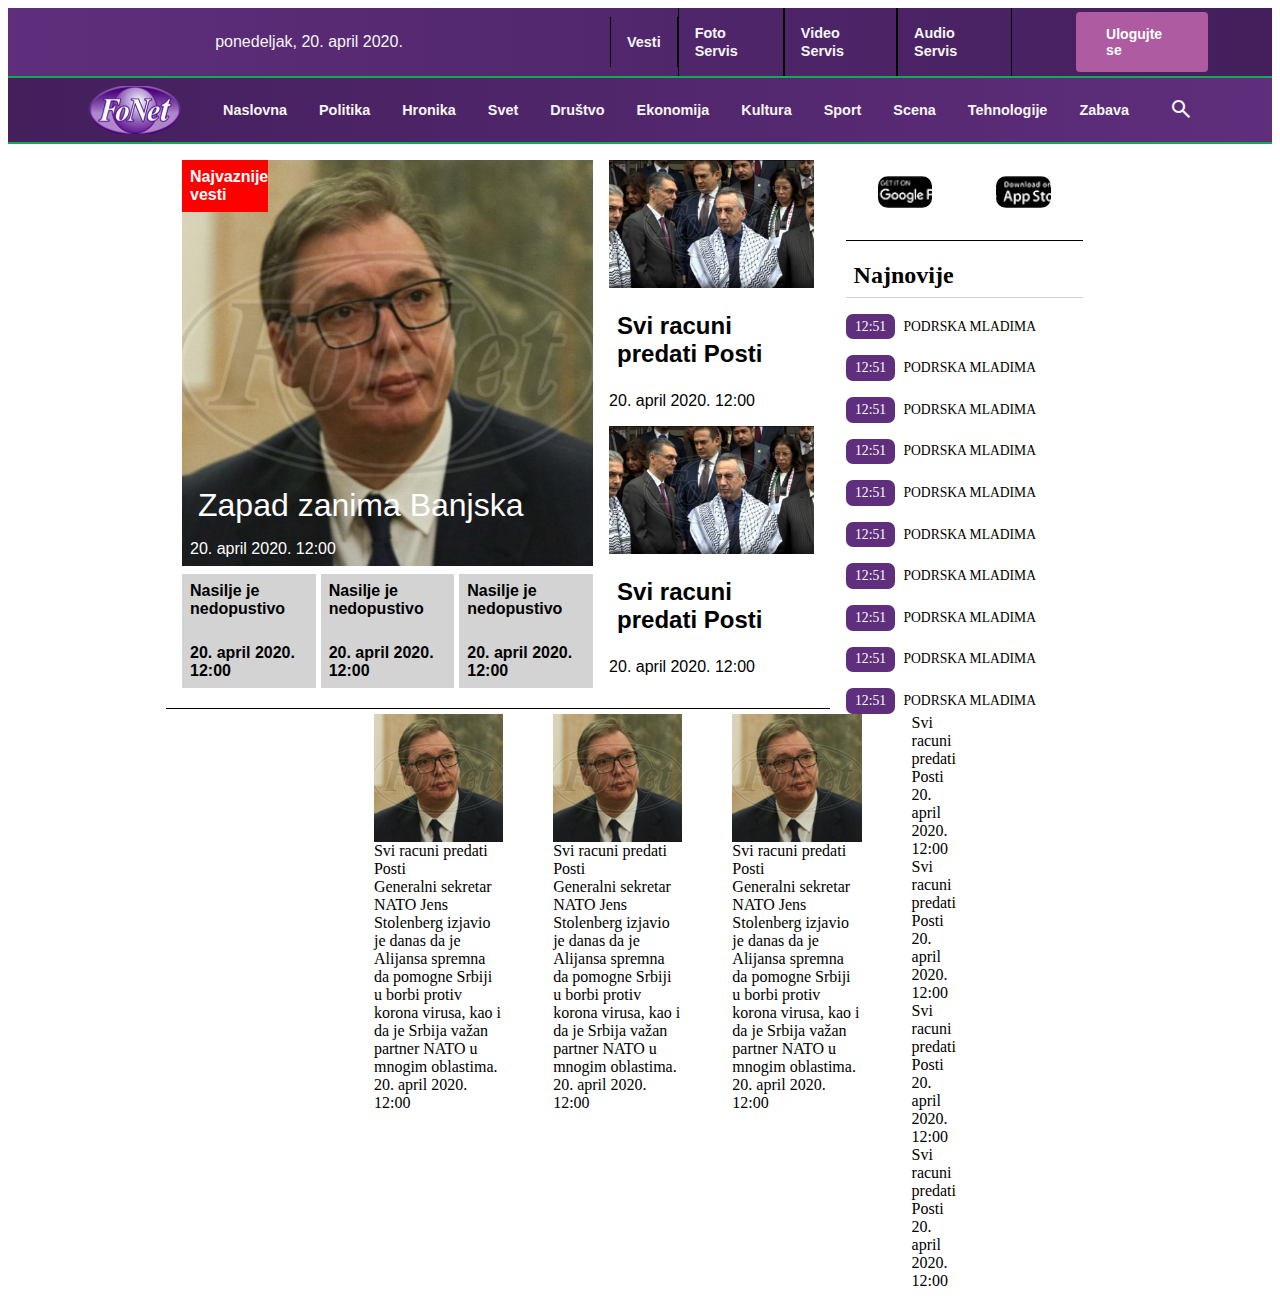
==== index.html @ 9f995158 "politika update" ====
<!DOCTYPE html>
<html lang="en">
<head>
    <meta charset="UTF-8">
    <meta name="viewport" content="width=device-width, initial-scale=1.0">
    <link  type="text/css" rel="stylesheet" href="css/style.css">
    <link rel="stylesheet" href="https://fonts.googleapis.com/css2?family=Material+Symbols+Outlined:opsz,wght,FILL,GRAD@20..48,100..700,0..1,-50..200" />
    <title>FoNet portal :: vesti</title>
</head>
<body>
    <div class="container">
    <div class="header">
        <div class="top">
            <div class="datum-top">
                <p>ponedeljak, 20. april 2020.</p>
            </div>
            <div class="top-navigacija">
                <div class="navlink-top"><a href="#">Vesti</a></div>
                <div class="navlink-top"><a href="#">Foto Servis</a></div>
                <div class="navlink-top"><a href="#">Video Servis</a></div>
                <div class="navlink-top"><a href="#">Audio Servis</a></div>
            </div>
            <div class="dugme-top">
                <p>Ulogujte se</p>
            </div>
        </div>
        <div class="navigacija">
            <div class="logo">

            </div>
            <div class="nav-meni">
                <a href="#">Naslovna</a>
                <a href="#">Politika</a>
                <a href="#">Hronika</a>
                <a href="#">Svet</a>
                <a href="#">Društvo</a>
                <a href="#">Ekonomija</a>
                <a href="#">Kultura</a>
                <a href="#">Sport</a>
                <a href="#">Scena</a>
                <a href="#">Tehnologije</a>
                <a href="#">Zabava</a>
            </div>
            <div class="search">
                <span id="lupa" class="material-symbols-outlined">
                    search
                </span>
            </div>
        </div>
        
    </div>
        <div class="drugi-container">
            <div class="main-content">
                <div class="glavna-vest">
                    <div class="glavna-levo">
                        <div class="glavna-levo-gore">
                            <div class="najvaznije-vesti">
                                Najvaznije vesti
                            </div>
                            <div class="donji-naslovi">
                                <div class="glavna-naslov">
                                    Zapad zanima Banjska
                                </div>
                                <div class="glavna-datum">
                                    20. april 2020.  12:00
                                </div>
                            </div>
                        </div>
                        <div class="glavna-levo-dole">
                            <div class="glavna-blok-vest">
                                <div class="blok-vest-naslov">
                                    Nasilje je nedopustivo
                                </div>
                                <div class="blok-vest-datum">
                                    20. april 2020.  12:00
                                </div>
                                
                            </div>
                            <div class="glavna-blok-vest">
                                <div class="blok-vest-naslov">
                                    Nasilje je nedopustivo
                                </div>
                                <div class="blok-vest-datum">
                                    20. april 2020.  12:00
                                </div>
                                
                            </div>
                            <div class="glavna-blok-vest">
                                <div class="blok-vest-naslov">
                                    Nasilje je nedopustivo
                                </div>
                                <div class="blok-vest-datum">
                                    20. april 2020.  12:00
                                </div>
                                
                            </div>
                        </div>
                    </div>
                    <div class="glavna-desno">
                        <div class="glavna-desno-vest">
                            <div class="desno-vest-slika">

                            </div>
                            <div class="desno-vest-naslov">
                                Svi racuni predati Posti
                            </div>
                            <div class="desno-vest datum">
                                20. april 2020.  12:00
                            </div>
                        </div>
                        <div class="glavna-desno-vest">
                            <div class="desno-vest-slika">

                            </div>
                            <div class="desno-vest-naslov">
                                Svi racuni predati Posti
                            </div>
                            <div class="desno-vest datum">
                                20. april 2020.  12:00
                            </div>
                        </div>
                    </div>
                </div>
            </div>
            <div class="side-content">
                <div class="playstores">
                    <div class="google-play">

                    </div>
                    <div class="apple-play">

                    </div>
                </div>
                <div class="najnovije-side">
                    <div class="najnovije-naslov">
                        Najnovije
                    </div>
                    <div class="najnovije-vest">
                        <div class="sat">12:51</div>
                        <div class="najnovije-naslov-vest">PODRSKA MLADIMA</div>
                    </div>
                    <div class="najnovije-vest">
                        <div class="sat">12:51</div>
                        <div class="najnovije-naslov-vest">PODRSKA MLADIMA</div>
                    </div>
                    <div class="najnovije-vest">
                        <div class="sat">12:51</div>
                        <div class="najnovije-naslov-vest">PODRSKA MLADIMA</div>
                    </div>
                    <div class="najnovije-vest">
                        <div class="sat">12:51</div>
                        <div class="najnovije-naslov-vest">PODRSKA MLADIMA</div>
                    </div>
                    <div class="najnovije-vest">
                        <div class="sat">12:51</div>
                        <div class="najnovije-naslov-vest">PODRSKA MLADIMA</div>
                    </div>
                    <div class="najnovije-vest">
                        <div class="sat">12:51</div>
                        <div class="najnovije-naslov-vest">PODRSKA MLADIMA</div>
                    </div>
                    <div class="najnovije-vest">
                        <div class="sat">12:51</div>
                        <div class="najnovije-naslov-vest">PODRSKA MLADIMA</div>
                    </div>
                    <div class="najnovije-vest">
                        <div class="sat">12:51</div>
                        <div class="najnovije-naslov-vest">PODRSKA MLADIMA</div>
                    </div>
                    <div class="najnovije-vest">
                        <div class="sat">12:51</div>
                        <div class="najnovije-naslov-vest">PODRSKA MLADIMA</div>
                    </div>
                    <div class="najnovije-vest">
                        <div class="sat">12:51</div>
                        <div class="najnovije-naslov-vest">PODRSKA MLADIMA</div>
                    </div>
                </div>

            </div>
        </div>
        <div class="politika">
            <div class="politika-levo">
                <div class="politika-tri">
                    <div class="politika-tri-vest">
                        <div class="politika-tri-vest-slika">

                        </div>
                        <div class="politika-tri-vest-naslov">
                            Svi racuni predati Posti
                        </div>
                        <div class="politika-tri-vest-tekst">
                            Generalni sekretar NATO Jens Stolenberg izjavio je danas da je Alijansa spremna da pomogne Srbiji u borbi protiv korona virusa, kao i da je Srbija važan partner NATO u mnogim oblastima.
                        </div>
                        <div class="politika-tri-vest-datum">
                            20. april 2020.  12:00
                        </div>
                    </div>
                    <div class="politika-tri-vest">
                        <div class="politika-tri-vest-slika">

                        </div>
                        <div class="politika-tri-vest-naslov">
                            Svi racuni predati Posti
                        </div>
                        <div class="politika-tri-vest-tekst">
                            Generalni sekretar NATO Jens Stolenberg izjavio je danas da je Alijansa spremna da pomogne Srbiji u borbi protiv korona virusa, kao i da je Srbija važan partner NATO u mnogim oblastima.
                        </div>
                        <div class="politika-tri-vest-datum">
                            20. april 2020.  12:00
                        </div>
                    </div>
                    <div class="politika-tri-vest">
                        <div class="politika-tri-vest-slika">

                        </div>
                        <div class="politika-tri-vest-naslov">
                            Svi racuni predati Posti
                        </div>
                        <div class="politika-tri-vest-tekst">
                            Generalni sekretar NATO Jens Stolenberg izjavio je danas da je Alijansa spremna da pomogne Srbiji u borbi protiv korona virusa, kao i da je Srbija važan partner NATO u mnogim oblastima.
                        </div>
                        <div class="politika-tri-vest-datum">
                            20. april 2020.  12:00
                        </div>
                    </div>
                </div>

            </div>
            <div class="politika-desno">
                <div class="politika-cetiri">
                    <div class="politika-cetiri-vest">
                        <div class="politika-cetiri-vest-slika">

                        </div>
                        <div class="politika-cetiri-vest-naslov">
                            Svi racuni predati Posti
                        </div>
                        <div class="politika-cetiri-vest-datum">
                            20. april 2020.  12:00
                        </div>
                </div>
                <div class="politika-cetiri-vest">
                    <div class="politika-cetiri-vest-slika">

                    </div>
                    <div class="politika-cetiri-vest-naslov">
                        Svi racuni predati Posti
                    </div>
                    <div class="politika-cetiri-vest-datum">
                        20. april 2020.  12:00
                    </div>
            </div>
            <div class="politika-cetiri-vest">
                <div class="politika-cetiri-vest-slika">

                </div>
                <div class="politika-cetiri-vest-naslov">
                    Svi racuni predati Posti
                </div>
                <div class="politika-cetiri-vest-datum">
                    20. april 2020.  12:00
                </div>
        </div>
        <div class="politika-cetiri-vest">
            <div class="politika-cetiri-vest-slika">

            </div>
            <div class="politika-cetiri-vest-naslov">
                Svi racuni predati Posti
            </div>
            <div class="politika-cetiri-vest-datum">
                20. april 2020.  12:00
            </div>
    </div>
            </div>
        </div>
    </div>

    
</body>
</html>
---- css/style.css ----
.container {
    margin: 0 auto
}

.top {
    display: flex;
    background: linear-gradient(to right, rgba(95, 46, 124, 1) 0%, rgba(67, 31, 92, 1) 100%);
    color: whitesmoke;
    align-items: center;
    font-family: 'Noto Sans', sans-serif;

}

.datum-top {
    flex-basis: 50%;
    text-align: center;
}


.top-navigacija {
    display: flex;
    align-items: center;
   
}

.top-navigacija a {
    color: whitesmoke;
    text-decoration: none;
    font-size: 0.9rem;
    font-weight: bold;
}

.navlink-top {
    border-left: 1px solid black;
    border-right: 1px solid black;
    padding: 1rem;
    gap: 0;
}

.dugme-top {
    background-color: #AE5BA1;
    font-size: 14px;
    font-family: "Noto Sans", sans-serif;
    font-weight: 700;
    color: #fff;
    padding: 0px 30px;
    background-color: #AE5BA1;
    border-radius: 4px;
    box-sizing: border-box;
    margin: -1rem 4rem;
}

.logo {
    text-align: center;
    background-image: url('../slike/logo.png');
    background-repeat: no-repeat;
    background-position: center;
    width: 6rem;
    height: 3rem;
    
}

.navigacija {
    display: flex;
    justify-content: center;
    align-items: center;
    background: linear-gradient(to left, rgba(95, 46, 124, 1) 0%, rgba(67, 31, 92, 1) 100%);
    color: whitesmoke;
    font-family: 'Noto Sans', sans-serif;
    font-weight: bold;
    font-size: 0.9rem;
    padding: 0.5rem 1rem;
    border-top: 2px solid #16A954;
    border-bottom: 2px solid #16A954;

}

.navigacija > * {
    margin-inline: 1rem;
}

.nav-meni {
    display: flex;
    gap: 1rem;
    justify-content: center;
}

.nav-meni a {
    color: whitesmoke;
    text-decoration: none;
    padding-inline: 0.5rem;
}

#lupa {
    fill: white;
}

.drugi-container {
    display: flex;
    margin: 0 auto;
    width: 75%;
    gap: 1rem;
}

.main-content {
    flex-basis: 70%;
    font-family: 'DM Serif Text', sans-serif;

}

.side-content {
    flex-basis: 25%;
    font-size: 0.85rem;

}

.glavna-vest {
    display: flex;
    padding: 1rem;
    border-bottom: 1px solid black;
    justify-content: space-evenly;
    gap: 1rem;

}

.glavna-levo {
    display: flex;
    flex-direction: column;
    gap: 0.5rem;
    height: 33rem;
    width: 90%;
   
}

.glavna-levo-gore {
    display:flex;
    flex-direction: column;
    justify-content: space-between;
    background-image: url('../slike/glavna-vest.png');
    background-repeat: no-repeat;
    background-size:cover;
    background-position: center;
    width:100%;
    flex-basis:78%;
    

}

.glavna-levo-dole {
    display:flex;
    justify-content: space-between;
    flex-basis: 22%;
    gap: 0.3rem;

}

.glavna-blok-vest {
    display:flex;
    flex-direction:column;
    justify-content: space-between;
    background-color: lightgray;
    color:black;
    flex-basis: 33%;
    
}

.glavna-blok-vest > * {
    font-weight: 600;
    padding: 0.5rem;
}

.najvaznije-vesti {
    background-color: red;
    color: white;
    padding: 0.5rem;
    width: 17%;
    font-weight: 600;
}

.glavna-naslov {
    font-size: 2rem;
    color: white;
    margin: 1rem;
}

.glavna-datum {
    color: white;
    margin: 0.5rem;
}

.glavna-desno {
    display:flex;
    flex-direction: column;
    justify-content: space-between;
   
}

.glavna-blok-vest {
    display:flex;
    flex-direction:column;
    justify-content: space-between;
    color:black;
    flex-basis: 49%;
}



.desno-vest-slika {
    background-image: url('../slike/racun.png');
    background-repeat: no-repeat;
    background-size:cover;
    background-position: center;
    width:100%;
    flex-basis: 54%;
    height: 8rem;
}

.desno-vest-naslov {
    font-size: 1.5rem;
    font-weight: 600;
    padding: 0.5rem;
    flex-basis: 34%
}

.desno-vest-datum {
    padding: 0.5rem;
    flex-basis: 12%
}


.glavna-desno-vest > * {
    margin-bottom: 1rem;
}

.playstores {
   display: flex;
   margin-bottom: 0.8rem;
   border-bottom: 1px solid black; 
}

.playstores > * {
    margin: 2rem;
}

.google-play {
    background-image: url('../slike/google.png');
    background-repeat: no-repeat;
    background-size:cover;
    background-position: center;
    flex-basis: 45%;
    height: 2rem;
    width:45%;
    border-radius: 10px;


}

.apple-play {
    background-image: url('../slike/apple.png');
    background-repeat: no-repeat;
    background-size:cover;
    background-position: center;
    width:45%;
    flex-basis: 45%;
    height: 2rem;
    border-radius: 10px;

    

}

.najnovije-side {
    display:flex;
    flex-direction: column;
    gap: 1rem;
}

.najnovije-naslov {
    font-size: 1.5rem;
    font-weight: 600;
    padding: 0.5rem;
    border-bottom: 1px solid lightgray;
}

.najnovije-naslov-vest {
    padding-inline:0.5rem;
}

.najnovije-vest {
    display:flex;
    align-items: center;
    
}

.sat {
    flex-basis: 17%;
    background-color: #5F2E7C;
    color: white;
    width: 50%;
    border-radius: 7px;
    text-align:center;
    padding: 0.3rem;
}

.politika {
    display:flex;
    width: 50%;
    margin: 0 auto;

}

.politika-levo {
    display:flex;
}

.politika-tri {
    display:flex;
    justify-content: space-evenly;
}

.politika-tri-vest {
    flex-basis: 22%;
}

.politika-tri-vest-slika {
    background-image: url('../slike/glavna-vest.png');
    background-repeat: no-repeat;
    background-size:cover;
    background-position: center;
    width:100%;
    flex-basis: 30%;
    height: 8rem;
}
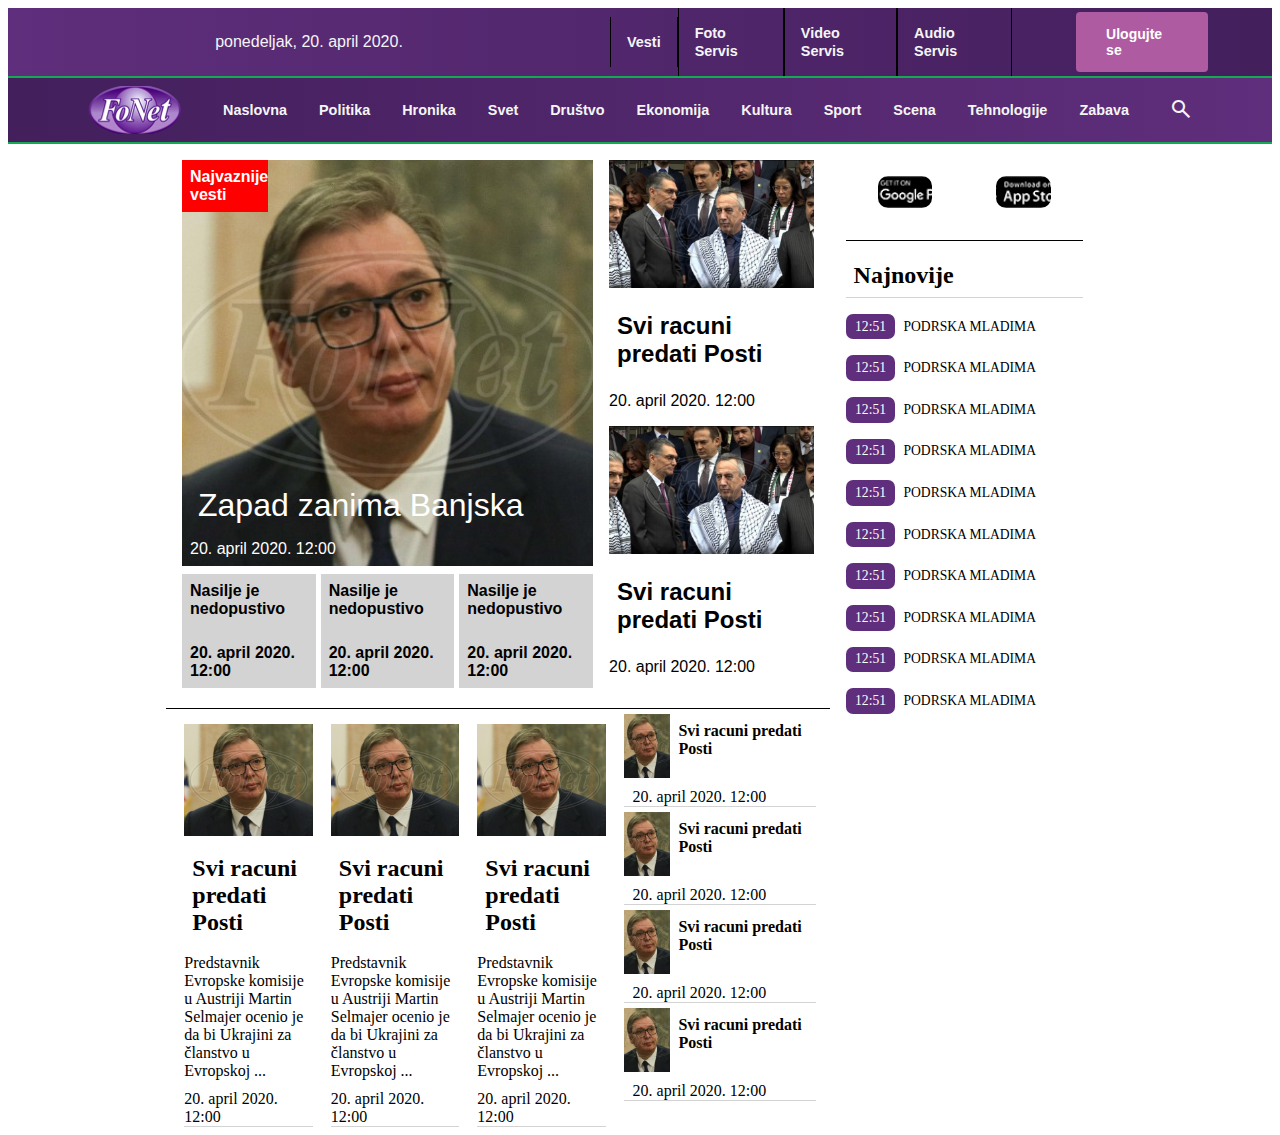
==== commit 75fa5972: "politika done" ====
--- a/index.html
+++ b/index.html
@@ -179,7 +179,10 @@
 
             </div>
         </div>
+        <div class="donji-wrapper">
+            
         <div class="politika">
+            
             <div class="politika-levo">
                 <div class="politika-tri">
                     <div class="politika-tri-vest">
@@ -190,7 +193,7 @@
                             Svi racuni predati Posti
                         </div>
                         <div class="politika-tri-vest-tekst">
-                            Generalni sekretar NATO Jens Stolenberg izjavio je danas da je Alijansa spremna da pomogne Srbiji u borbi protiv korona virusa, kao i da je Srbija važan partner NATO u mnogim oblastima.
+                            Predstavnik Evropske komisije u Austriji Martin Selmajer ocenio je da bi Ukrajini za članstvo u Evropskoj ...
                         </div>
                         <div class="politika-tri-vest-datum">
                             20. april 2020.  12:00
@@ -204,7 +207,7 @@
                             Svi racuni predati Posti
                         </div>
                         <div class="politika-tri-vest-tekst">
-                            Generalni sekretar NATO Jens Stolenberg izjavio je danas da je Alijansa spremna da pomogne Srbiji u borbi protiv korona virusa, kao i da je Srbija važan partner NATO u mnogim oblastima.
+                            Predstavnik Evropske komisije u Austriji Martin Selmajer ocenio je da bi Ukrajini za članstvo u Evropskoj ...
                         </div>
                         <div class="politika-tri-vest-datum">
                             20. april 2020.  12:00
@@ -218,7 +221,7 @@
                             Svi racuni predati Posti
                         </div>
                         <div class="politika-tri-vest-tekst">
-                            Generalni sekretar NATO Jens Stolenberg izjavio je danas da je Alijansa spremna da pomogne Srbiji u borbi protiv korona virusa, kao i da je Srbija važan partner NATO u mnogim oblastima.
+                            Predstavnik Evropske komisije u Austriji Martin Selmajer ocenio je da bi Ukrajini za članstvo u Evropskoj ...
                         </div>
                         <div class="politika-tri-vest-datum">
                             20. april 2020.  12:00
@@ -228,53 +231,62 @@
 
             </div>
             <div class="politika-desno">
-                <div class="politika-cetiri">
-                    <div class="politika-cetiri-vest">
-                        <div class="politika-cetiri-vest-slika">
-
-                        </div>
-                        <div class="politika-cetiri-vest-naslov">
-                            Svi racuni predati Posti
-                        </div>
-                        <div class="politika-cetiri-vest-datum">
-                            20. april 2020.  12:00
-                        </div>
-                </div>
-                <div class="politika-cetiri-vest">
-                    <div class="politika-cetiri-vest-slika">
-
-                    </div>
-                    <div class="politika-cetiri-vest-naslov">
-                        Svi racuni predati Posti
-                    </div>
-                    <div class="politika-cetiri-vest-datum">
-                        20. april 2020.  12:00
-                    </div>
-            </div>
-            <div class="politika-cetiri-vest">
-                <div class="politika-cetiri-vest-slika">
-
-                </div>
-                <div class="politika-cetiri-vest-naslov">
-                    Svi racuni predati Posti
-                </div>
-                <div class="politika-cetiri-vest-datum">
-                    20. april 2020.  12:00
-                </div>
-        </div>
-        <div class="politika-cetiri-vest">
-            <div class="politika-cetiri-vest-slika">
-
-            </div>
-            <div class="politika-cetiri-vest-naslov">
-                Svi racuni predati Posti
-            </div>
-            <div class="politika-cetiri-vest-datum">
-                20. april 2020.  12:00
-            </div>
+            <div class="politika-cetiri-vest">
+                <div class="cetiri-wrapper">
+                    <div class="politika-cetiri-vest-slika">
+
+                    </div>
+                    <div class="politika-cetiri-vest-naslov">
+                        Svi racuni predati Posti
+                    </div>
+                </div>
+                    <div class="politika-cetiri-vest-datum">
+                        20. april 2020.  12:00
+                    </div>
+            </div>
+            <div class="politika-cetiri-vest">
+                <div class="cetiri-wrapper">
+                    <div class="politika-cetiri-vest-slika">
+
+                    </div>
+                    <div class="politika-cetiri-vest-naslov">
+                        Svi racuni predati Posti
+                    </div>
+                </div>
+                    <div class="politika-cetiri-vest-datum">
+                        20. april 2020.  12:00
+                    </div>
+            </div>
+            <div class="politika-cetiri-vest">
+                <div class="cetiri-wrapper">
+                    <div class="politika-cetiri-vest-slika">
+
+                    </div>
+                    <div class="politika-cetiri-vest-naslov">
+                        Svi racuni predati Posti
+                    </div>
+                </div>
+                    <div class="politika-cetiri-vest-datum">
+                        20. april 2020.  12:00
+                    </div>
+            </div>
+        
+            <div class="politika-cetiri-vest">
+                <div class="cetiri-wrapper">
+                    <div class="politika-cetiri-vest-slika">
+
+                    </div>
+                    <div class="politika-cetiri-vest-naslov">
+                        Svi racuni predati Posti
+                    </div>
+                </div>
+                    <div class="politika-cetiri-vest-datum">
+                        20. april 2020.  12:00
+                    </div>
+            </div>
+            </div>
+        </div>
     </div>
-            </div>
-        </div>
     </div>
 
     
--- a/css/style.css
+++ b/css/style.css
@@ -304,13 +304,12 @@
 
 .politika {
     display:flex;
-    width: 50%;
-    margin: 0 auto;
-
+    flex-basis: 70%;
 }
 
 .politika-levo {
     display:flex;
+    flex-basis:69%;
 }
 
 .politika-tri {
@@ -319,7 +318,7 @@
 }
 
 .politika-tri-vest {
-    flex-basis: 22%;
+    flex-basis: 28%;
 }
 
 .politika-tri-vest-slika {
@@ -328,6 +327,73 @@
     background-size:cover;
     background-position: center;
     width:100%;
+    flex-basis: 33%;
+    height: 7rem;
+    
+}
+
+.politika-tri-vest-tekst {
+    text-align: left;
+    text-overflow: ellipsis;
+    overflow: hidden;
+}
+
+.politika-desno {
+    flex-basis: 29%;
+    display: flex;
+    flex-direction: column;
+}
+
+.donji-wrapper {
+    display:flex;
+    width: 75%;
+    margin: 0 auto;
+
+}
+
+.politika-cetiri-vest {
+    border-bottom: 1px solid lightgray;
+    margin-bottom: 5px;
+}
+.politika-tri-vest {
+    border-bottom: 1px solid lightgray;
+    
+}
+
+.politika-tri-vest > * {
+    margin-top: 0.65rem;
+}
+
+.politika-cetiri-vest-slika {
+    background-image: url('../slike/glavna-vest.png');
+    background-repeat: no-repeat;
+    background-size:cover;
+    background-position: center;
+    width:50%;
     flex-basis: 30%;
-    height: 8rem;
+    height: 4rem;
+}
+
+.cetiri-wrapper {
+    display:flex;
+    margin-bottom: 10px;
+}
+
+.politika-cetiri-vest-naslov {
+    font-size: 1rem;
+    font-weight: 600;
+    padding: 0.5rem;
+    
+}
+
+.politika-tri-vest-naslov {
+    font-size: 1.5rem;
+    font-weight: 600;
+    padding: 0.5rem;
+    
+}
+
+.politika-cetiri-vest-datum {
+    text-align:right;
+    margin-right: 50px;
 }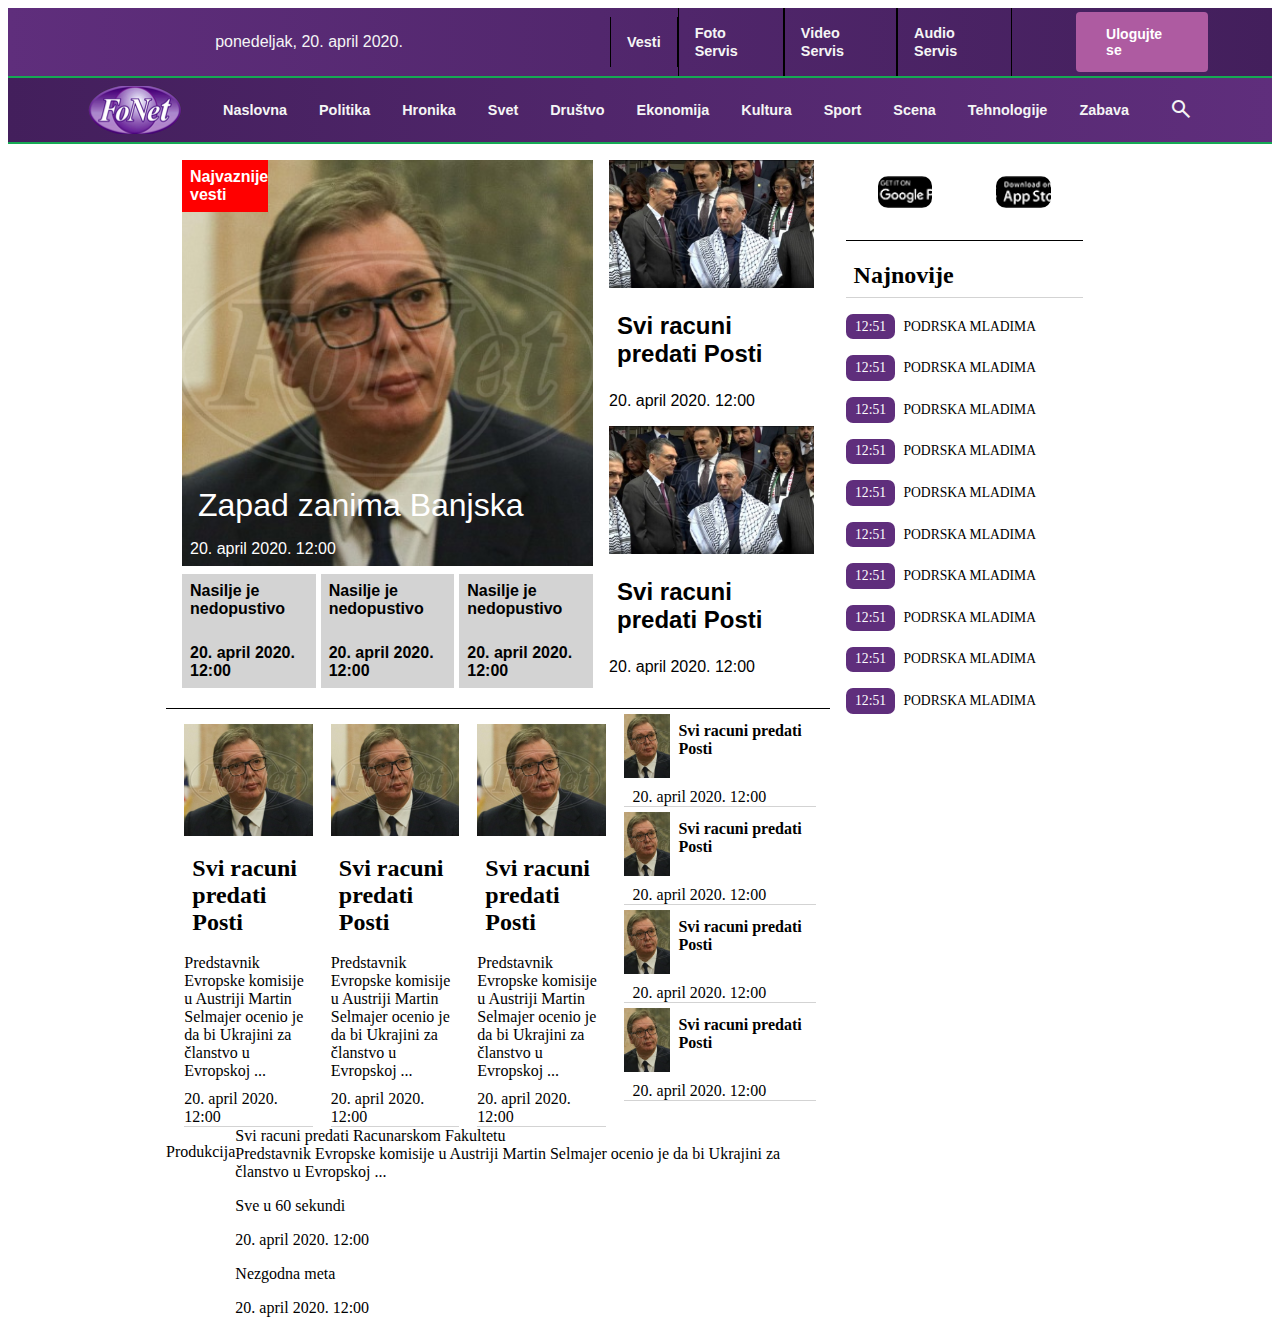
==== commit aea68ed8: "production started" ====
--- a/index.html
+++ b/index.html
@@ -179,7 +179,7 @@
 
             </div>
         </div>
-        <div class="donji-wrapper">
+        <div class="politika-wrapper">
             
         <div class="politika">
             
@@ -287,6 +287,44 @@
             </div>
         </div>
     </div>
+    <div class="produkcija-wrapper">
+    <div class="produkcija">
+        <div class="breadcrumb">
+            <p>Produkcija</p>
+        </div>
+        <div class="produkcija-content">
+            <div class="produkcija-tri-kolone-vest">
+                <div class="produkcija-vest-glavna">
+                    <div class="produkcija-vest-glavna-slika">
+                    
+                    </div>
+                    <div class="produkcija-vest-glavna-naslov">
+                        Svi racuni predati Racunarskom Fakultetu
+                    </div>
+                    <div class="produkcija-vest-glavna-tekst">
+                        Predstavnik Evropske komisije u Austriji Martin Selmajer ocenio je da bi Ukrajini za članstvo u Evropskoj ...
+                    </div>
+                </div>
+                <div class="produkcija-vest-sekundarna">
+                    <div class="produkcija-vest-sekundarna-slika">
+
+                    </div>
+                    <div class="produkcija-vest-sekundarna-naslov">
+                        <p>Sve u 60 sekundi</p>
+                        <p class="datum-p">20. april 2020.  12:00</p>
+                    </div>  
+
+                </div>
+                <div class="produkcija-vest-treca">
+                    <p>Nezgodna meta</p>
+                    <p class="datum-p">20. april 2020.  12:00</p>
+                
+                
+                </div>  
+            </div>
+        </div>
+    </div>
+    </div>
     </div>
 
     
--- a/css/style.css
+++ b/css/style.css
@@ -344,7 +344,14 @@
     flex-direction: column;
 }
 
-.donji-wrapper {
+.politika-wrapper {
+    display:flex;
+    width: 75%;
+    margin: 0 auto;
+
+}
+
+.produkcija-wrapper {
     display:flex;
     width: 75%;
     margin: 0 auto;
@@ -396,4 +403,9 @@
 .politika-cetiri-vest-datum {
     text-align:right;
     margin-right: 50px;
-}+}
+
+.produkcija {
+    display:flex;
+    flex-basis: 70%;
+}
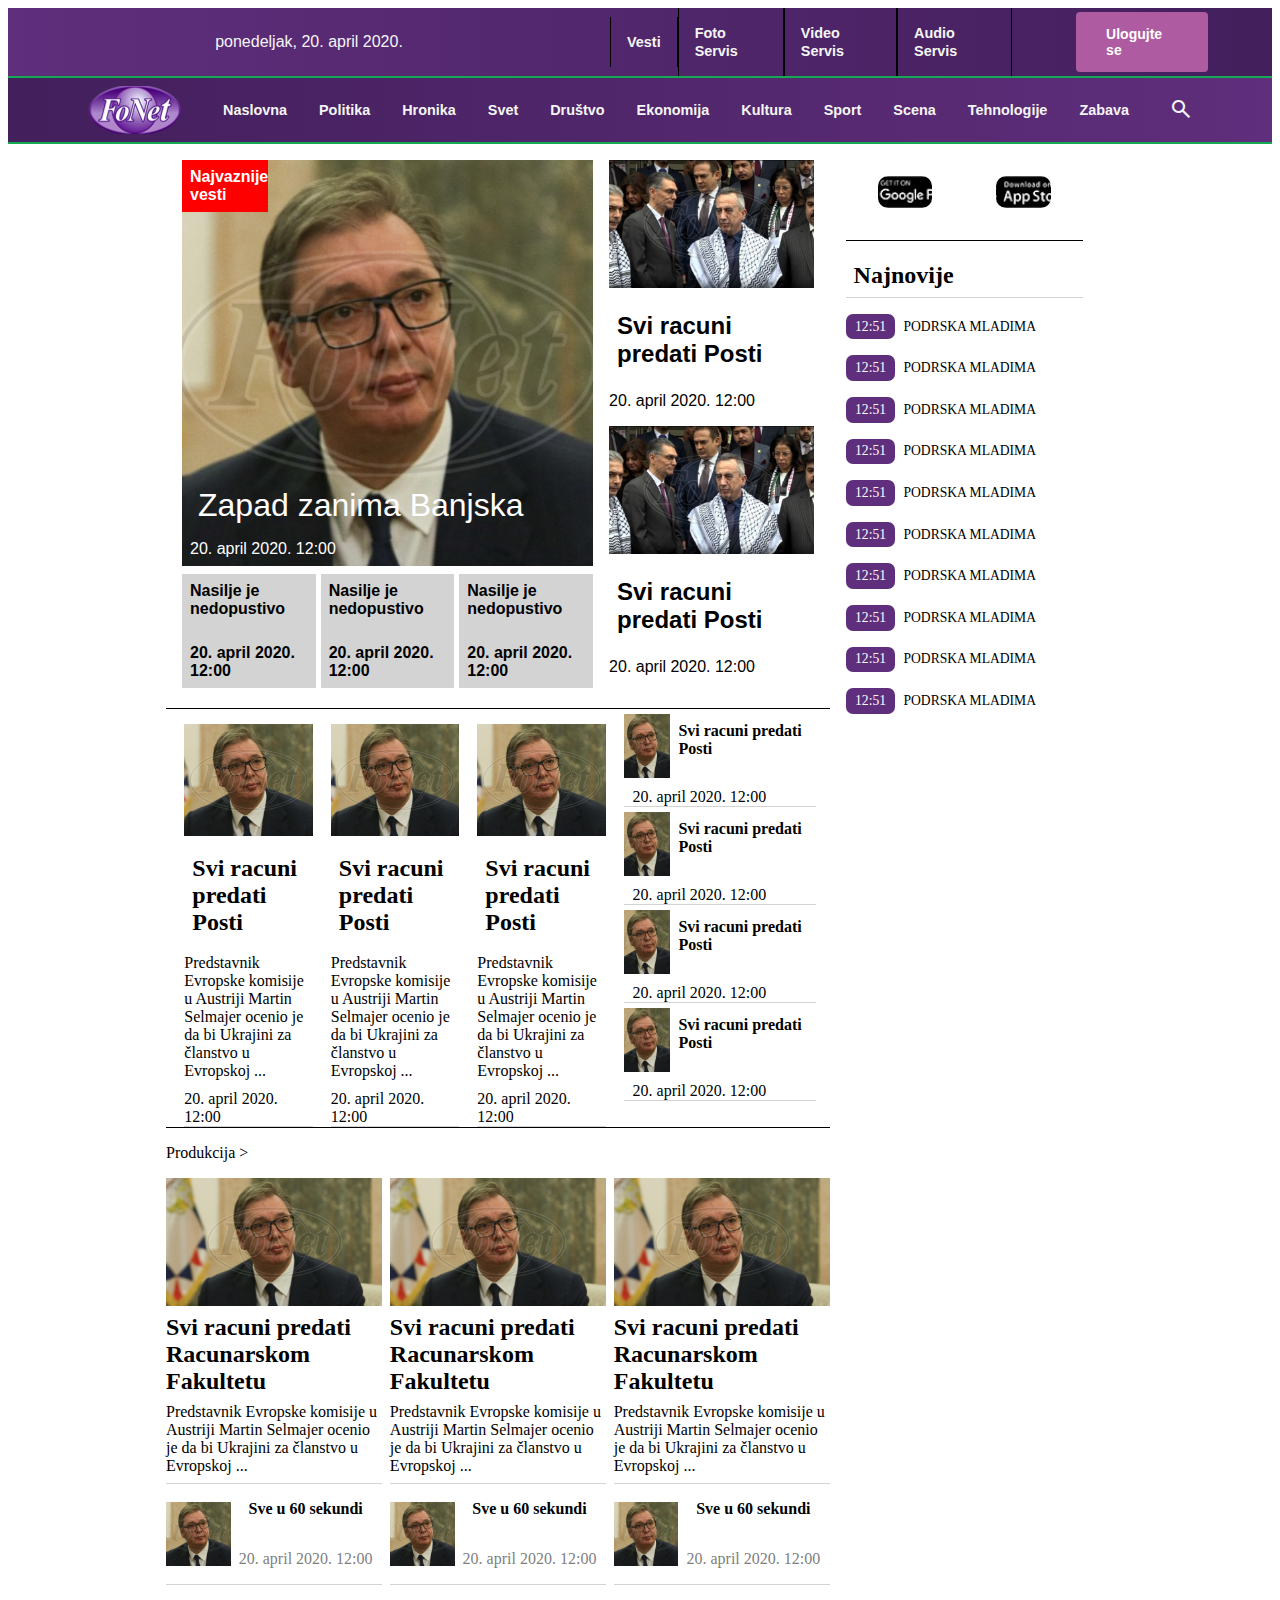
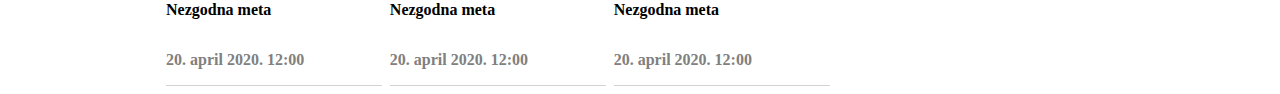
==== commit c243315e: "produkcija done" ====
--- a/index.html
+++ b/index.html
@@ -290,7 +290,7 @@
     <div class="produkcija-wrapper">
     <div class="produkcija">
         <div class="breadcrumb">
-            <p>Produkcija</p>
+            <p>Produkcija ></p>
         </div>
         <div class="produkcija-content">
             <div class="produkcija-tri-kolone-vest">
@@ -310,7 +310,7 @@
 
                     </div>
                     <div class="produkcija-vest-sekundarna-naslov">
-                        <p>Sve u 60 sekundi</p>
+                        <p class="naslov-p">Sve u 60 sekundi</p>
                         <p class="datum-p">20. april 2020.  12:00</p>
                     </div>  
 
@@ -320,7 +320,68 @@
                     <p class="datum-p">20. april 2020.  12:00</p>
                 
                 
-                </div>  
+                </div>
+
+            </div>
+            <div class="produkcija-tri-kolone-vest">
+                <div class="produkcija-vest-glavna">
+                    <div class="produkcija-vest-glavna-slika">
+                    
+                    </div>
+                    <div class="produkcija-vest-glavna-naslov">
+                        Svi racuni predati Racunarskom Fakultetu
+                    </div>
+                    <div class="produkcija-vest-glavna-tekst">
+                        Predstavnik Evropske komisije u Austriji Martin Selmajer ocenio je da bi Ukrajini za članstvo u Evropskoj ...
+                    </div>
+                </div>
+                <div class="produkcija-vest-sekundarna">
+                    <div class="produkcija-vest-sekundarna-slika">
+
+                    </div>
+                    <div class="produkcija-vest-sekundarna-naslov">
+                        <p class="naslov-p">Sve u 60 sekundi</p>
+                        <p class="datum-p">20. april 2020.  12:00</p>
+                    </div>  
+
+                </div>
+                <div class="produkcija-vest-treca">
+                    <p>Nezgodna meta</p>
+                    <p class="datum-p">20. april 2020.  12:00</p>
+                
+                
+                </div>
+                
+            </div>
+            <div class="produkcija-tri-kolone-vest">
+                <div class="produkcija-vest-glavna">
+                    <div class="produkcija-vest-glavna-slika">
+                    
+                    </div>
+                    <div class="produkcija-vest-glavna-naslov">
+                        Svi racuni predati Racunarskom Fakultetu
+                    </div>
+                    <div class="produkcija-vest-glavna-tekst">
+                        Predstavnik Evropske komisije u Austriji Martin Selmajer ocenio je da bi Ukrajini za članstvo u Evropskoj ...
+                    </div>
+                </div>
+                <div class="produkcija-vest-sekundarna">
+                    <div class="produkcija-vest-sekundarna-slika">
+
+                    </div>
+                    <div class="produkcija-vest-sekundarna-naslov">
+                        <p class="naslov-p">Sve u 60 sekundi</p>
+                        <p class="datum-p">20. april 2020.  12:00</p>
+                    </div>  
+
+                </div>
+                <div class="produkcija-vest-treca">
+                    <p>Nezgodna meta</p>
+                    <p class="datum-p">20. april 2020.  12:00</p>
+                
+                
+                </div>
+                
             </div>
         </div>
     </div>
--- a/css/style.css
+++ b/css/style.css
@@ -408,4 +408,107 @@
 .produkcija {
     display:flex;
     flex-basis: 70%;
-}
+    flex-direction: column;
+    border-top: 1px solid black;
+}
+
+.produkcija-content {
+    display:flex;
+    gap: 0.5rem;
+
+}
+
+.produkcija-tri-kolone-vest {
+    display:flex;
+    flex-direction: column;
+    flex-basis: 33%;
+}
+
+.produkcija-tri-kolone-vest > * {
+    border-bottom: 1px solid lightgray;
+    flex-basis: 30% !important;
+}
+
+.produkcija-vest-glavna-naslov {
+    font-size: 1.5rem;
+    font-weight: 600;
+    padding-top: 0.5rem;
+    padding-bottom: 0.5rem;
+    text-align: left;
+}
+
+.produkcija-vest-glavna-tekst {
+    padding-bottom: 0.5rem;
+    text-align: left;
+}
+
+.produkcija-vest-glavna-slika {
+    background-image: url('../slike/glavna-vest.png');
+    background-repeat: no-repeat;
+    background-size:cover;
+    background-position: center;
+    flex-basis: 100%;
+    height: 8rem;
+}
+
+.produkcija-tri-kolone-vest-naslov {
+    font-size: 1rem;
+    font-weight: 600;
+    padding: 0.5rem;
+}
+
+.produkcija-tri-kolone-vest-datum {
+    text-align:left;
+    color: gray;
+}
+
+
+.produkcija-vest-sekundarna {
+    display:flex;
+    flex-direction: row;
+    align-items:center;
+    gap: 0.5rem;
+
+}
+
+.produkcija-vest-sekundarna-naslov .naslov-p {
+    font-size: 1rem;
+    font-weight: 600;
+    text-align: left;
+}
+
+.produkcija-vest-sekundarna-slika {
+    background-image: url('../slike/glavna-vest.png');
+    background-repeat: no-repeat;
+    background-size:cover;
+    background-position: center;
+    width:100%;
+    flex-basis: 30%;
+    height: 4rem;
+}
+
+.produkcija-vest-sekundarna-naslov {
+
+    display:flex;
+    flex-direction: column;
+    align-items: center;
+}
+
+.datum-p {
+    align-items: left;
+    color: gray;
+}
+
+.produkcija-vest-treca {
+    display:flex;
+    flex-direction: column;
+    flex-basis: 33%;
+}
+
+.produkcija-vest-treca p {
+    font-weight: 600;
+}
+
+
+
+
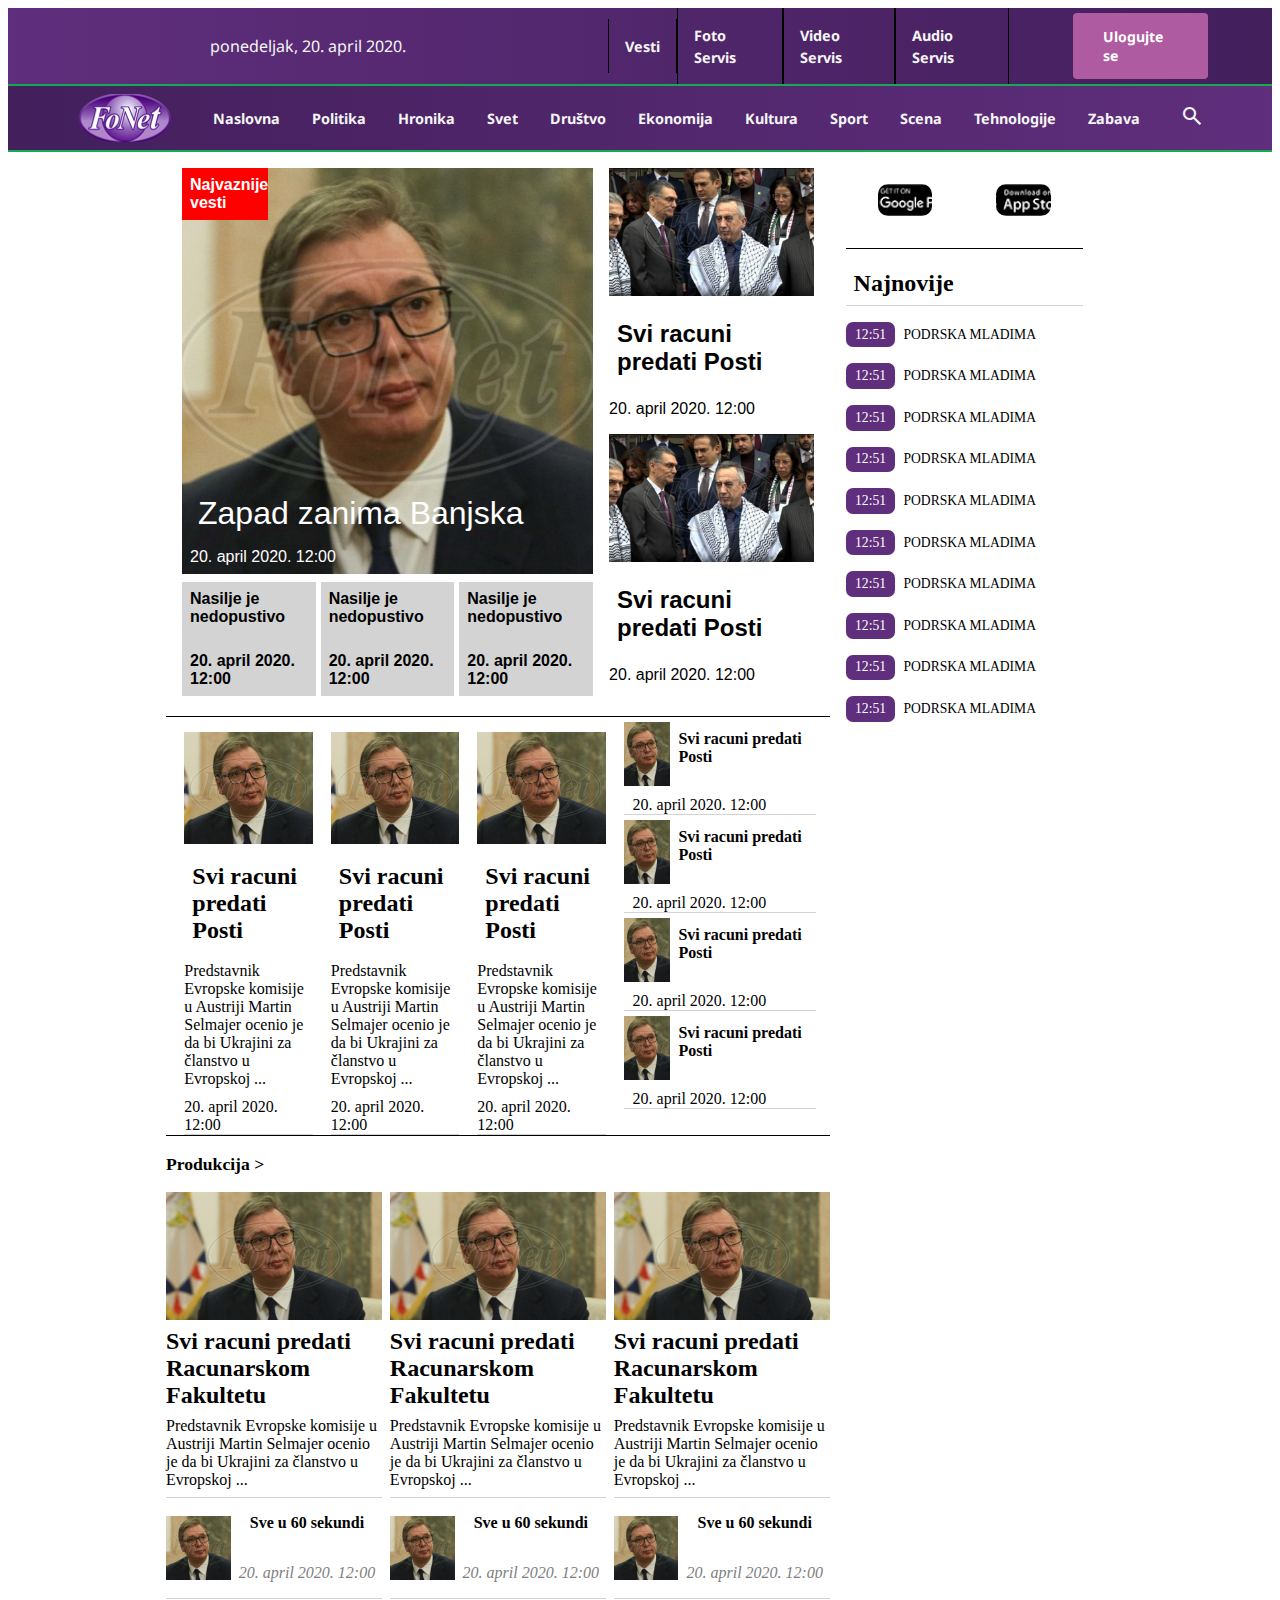
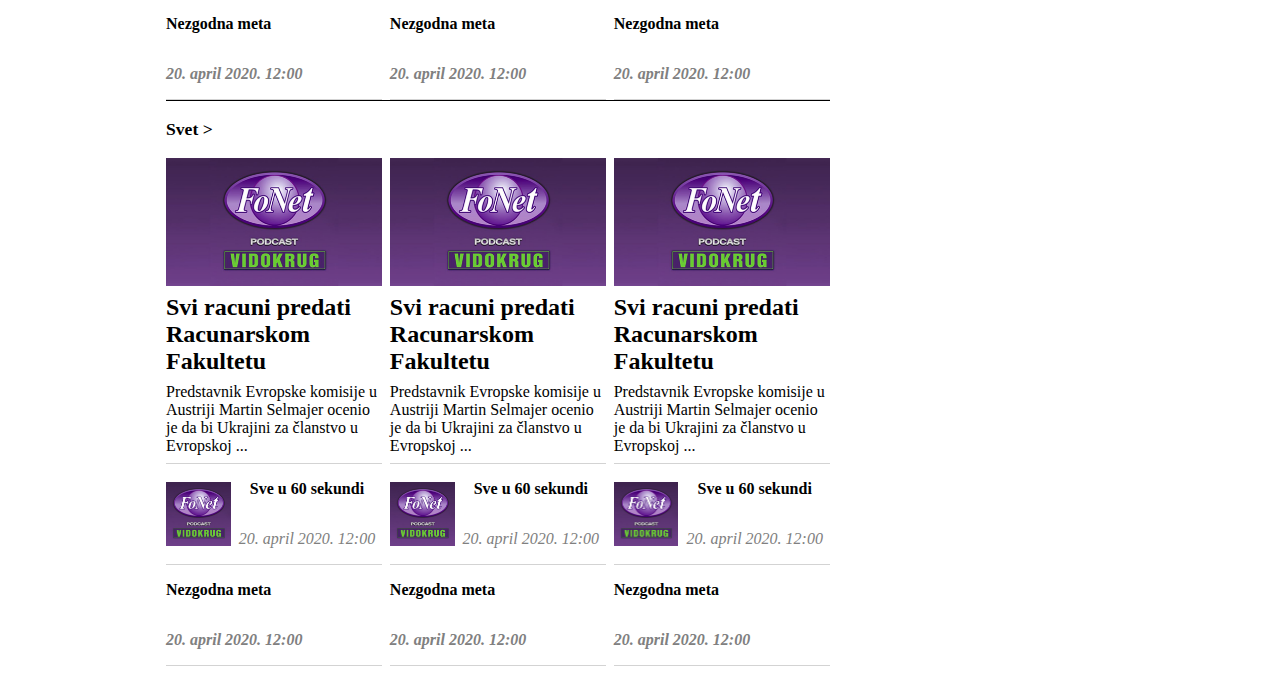
==== commit 937ad745: "svet done" ====
--- a/index.html
+++ b/index.html
@@ -4,6 +4,9 @@
     <meta charset="UTF-8">
     <meta name="viewport" content="width=device-width, initial-scale=1.0">
     <link  type="text/css" rel="stylesheet" href="css/style.css">
+    <link rel="preconnect" href="https://fonts.googleapis.com">
+<link rel="preconnect" href="https://fonts.gstatic.com" crossorigin>
+<link href="https://fonts.googleapis.com/css2?family=Bai+Jamjuree:wght@300&family=Montserrat&family=Noto+Sans:wght@300&family=Open+Sans&family=Roboto:wght@300&display=swap" rel="stylesheet">
     <link rel="stylesheet" href="https://fonts.googleapis.com/css2?family=Material+Symbols+Outlined:opsz,wght,FILL,GRAD@20..48,100..700,0..1,-50..200" />
     <title>FoNet portal :: vesti</title>
 </head>
@@ -385,7 +388,108 @@
             </div>
         </div>
     </div>
+    
     </div>
+    <div class="produkcija-wrapper">
+        <div class="produkcija">
+            <div class="breadcrumb">
+                <p>Svet ></p>
+            </div>
+            <div class="produkcija-content">
+                <div class="produkcija-tri-kolone-vest">
+                    <div class="produkcija-vest-glavna">
+                        <div class="svet-produkcija-vest-glavna-slika">
+                        
+                        </div>
+                        <div class="produkcija-vest-glavna-naslov">
+                            Svi racuni predati Racunarskom Fakultetu
+                        </div>
+                        <div class="produkcija-vest-glavna-tekst">
+                            Predstavnik Evropske komisije u Austriji Martin Selmajer ocenio je da bi Ukrajini za članstvo u Evropskoj ...
+                        </div>
+                    </div>
+                    <div class="produkcija-vest-sekundarna">
+                        <div class="svet-produkcija-vest-sekundarna-slika">
+    
+                        </div>
+                        <div class="produkcija-vest-sekundarna-naslov">
+                            <p class="naslov-p">Sve u 60 sekundi</p>
+                            <p class="datum-p">20. april 2020.  12:00</p>
+                        </div>  
+    
+                    </div>
+                    <div class="produkcija-vest-treca">
+                        <p>Nezgodna meta</p>
+                        <p class="datum-p">20. april 2020.  12:00</p>
+                    
+                    
+                    </div>
+    
+                </div>
+                <div class="produkcija-tri-kolone-vest">
+                    <div class="produkcija-vest-glavna">
+                        <div class="svet-produkcija-vest-glavna-slika">
+                        
+                        </div>
+                        <div class="produkcija-vest-glavna-naslov">
+                            Svi racuni predati Racunarskom Fakultetu
+                        </div>
+                        <div class="produkcija-vest-glavna-tekst">
+                            Predstavnik Evropske komisije u Austriji Martin Selmajer ocenio je da bi Ukrajini za članstvo u Evropskoj ...
+                        </div>
+                    </div>
+                    <div class="produkcija-vest-sekundarna">
+                        <div class="svet-produkcija-vest-sekundarna-slika">
+    
+                        </div>
+                        <div class="produkcija-vest-sekundarna-naslov">
+                            <p class="naslov-p">Sve u 60 sekundi</p>
+                            <p class="datum-p">20. april 2020.  12:00</p>
+                        </div>  
+    
+                    </div>
+                    <div class="produkcija-vest-treca">
+                        <p>Nezgodna meta</p>
+                        <p class="datum-p">20. april 2020.  12:00</p>
+                    
+                    
+                    </div>
+    
+                </div>
+                <div class="produkcija-tri-kolone-vest">
+                    <div class="produkcija-vest-glavna">
+                        <div class="svet-produkcija-vest-glavna-slika">
+                        
+                        </div>
+                        <div class="produkcija-vest-glavna-naslov">
+                            Svi racuni predati Racunarskom Fakultetu
+                        </div>
+                        <div class="produkcija-vest-glavna-tekst">
+                            Predstavnik Evropske komisije u Austriji Martin Selmajer ocenio je da bi Ukrajini za članstvo u Evropskoj ...
+                        </div>
+                    </div>
+                    <div class="produkcija-vest-sekundarna">
+                        <div class="svet-produkcija-vest-sekundarna-slika">
+    
+                        </div>
+                        <div class="produkcija-vest-sekundarna-naslov">
+                            <p class="naslov-p">Sve u 60 sekundi</p>
+                            <p class="datum-p">20. april 2020.  12:00</p>
+                        </div>  
+    
+                    </div>
+                    <div class="produkcija-vest-treca">
+                        <p>Nezgodna meta</p>
+                        <p class="datum-p">20. april 2020.  12:00</p>
+                    
+                    
+                    </div>
+    
+                </div>
+            </div>
+        </div>
+        
+        </div>
     </div>
 
     
--- a/css/style.css
+++ b/css/style.css
@@ -418,6 +418,12 @@
 
 }
 
+.breadcrumb p {
+    font-size: 1.1rem;
+    font-weight: 600;
+    color: black;
+}
+
 .produkcija-tri-kolone-vest {
     display:flex;
     flex-direction: column;
@@ -497,6 +503,7 @@
 .datum-p {
     align-items: left;
     color: gray;
+    font-style: italic;
 }
 
 .produkcija-vest-treca {
@@ -509,6 +516,24 @@
     font-weight: 600;
 }
 
-
-
-
+.svet-produkcija-vest-glavna-slika {
+    background-image: url('../slike/fonet-video.jpg');
+    background-repeat: no-repeat;
+    background-size:cover;
+    background-position: center;
+    flex-basis: 100%;
+    height: 8rem;
+}
+
+.svet-produkcija-vest-sekundarna-slika {
+    background-image: url('../slike/fonet-video.jpg');
+    background-repeat: no-repeat;
+    background-size:cover;
+    background-position: center;
+    width:100%;
+    flex-basis: 30%;
+    height: 4rem;
+}
+
+
+
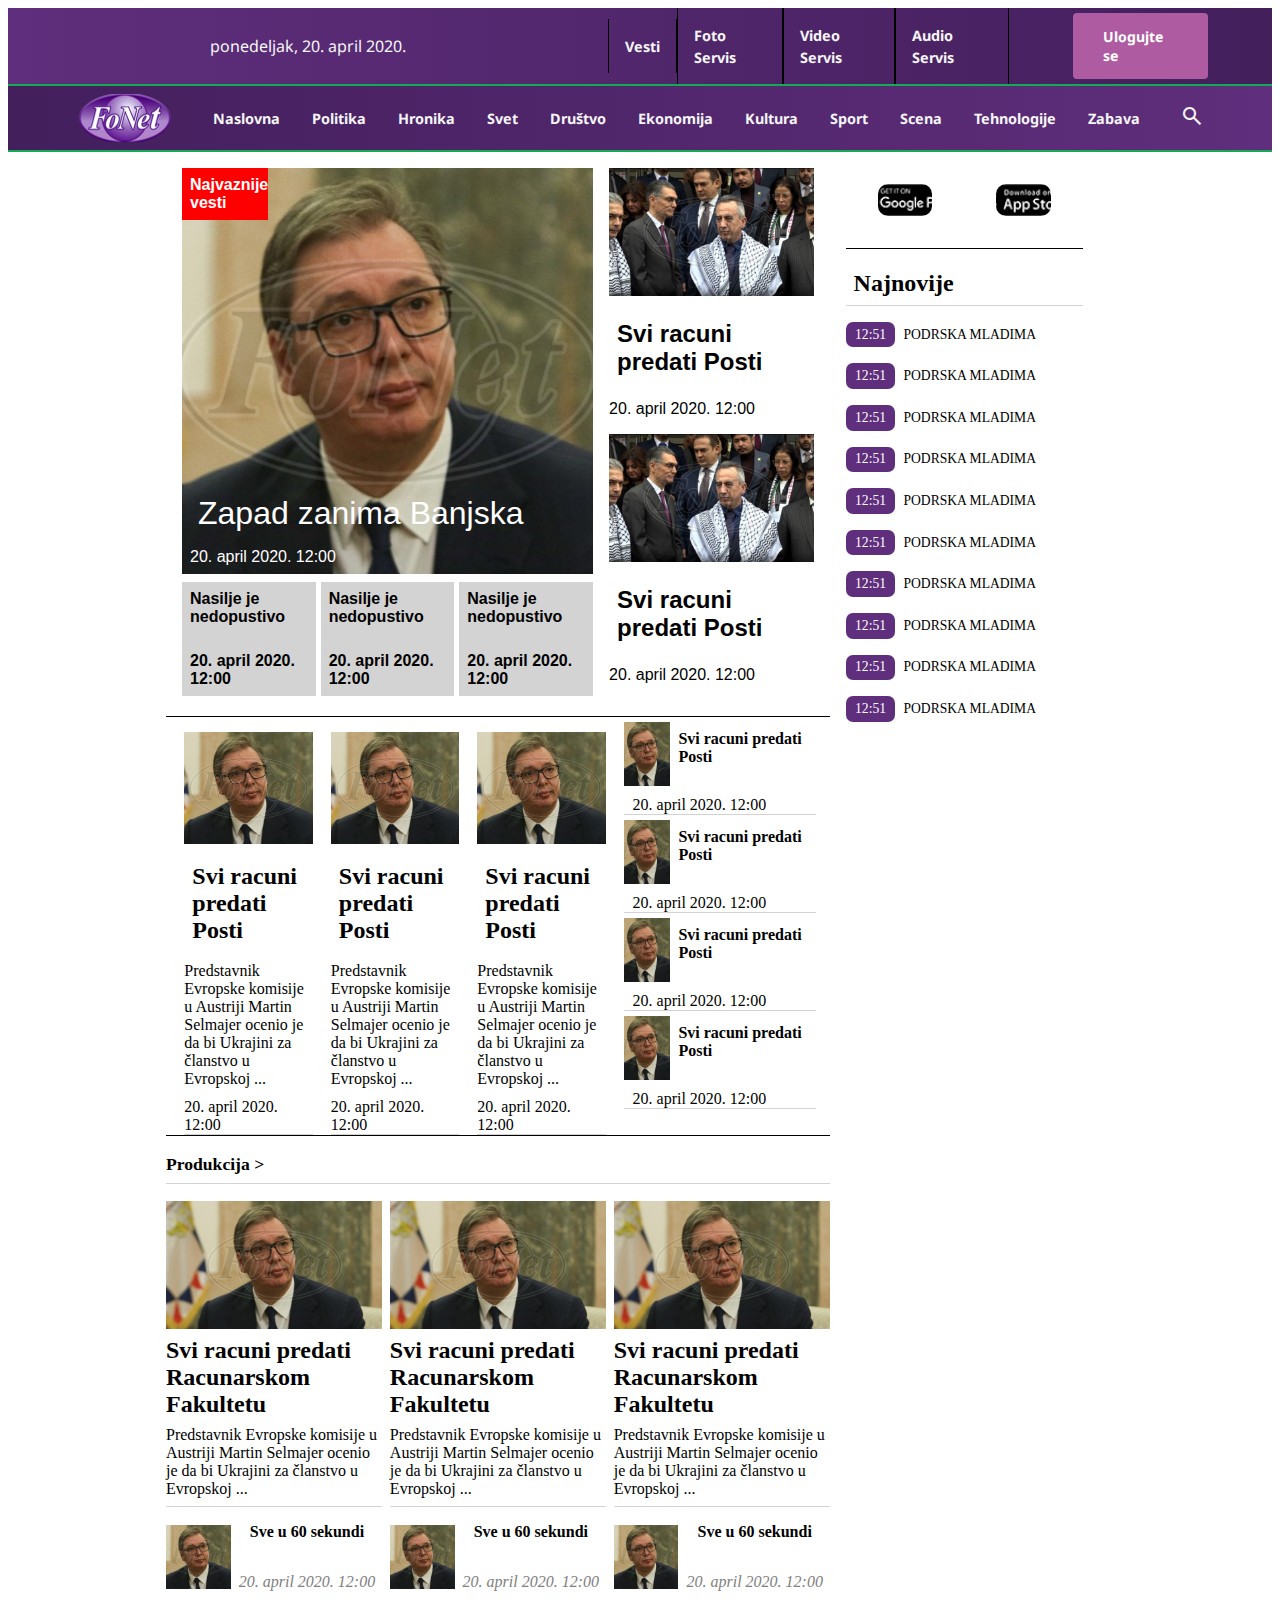
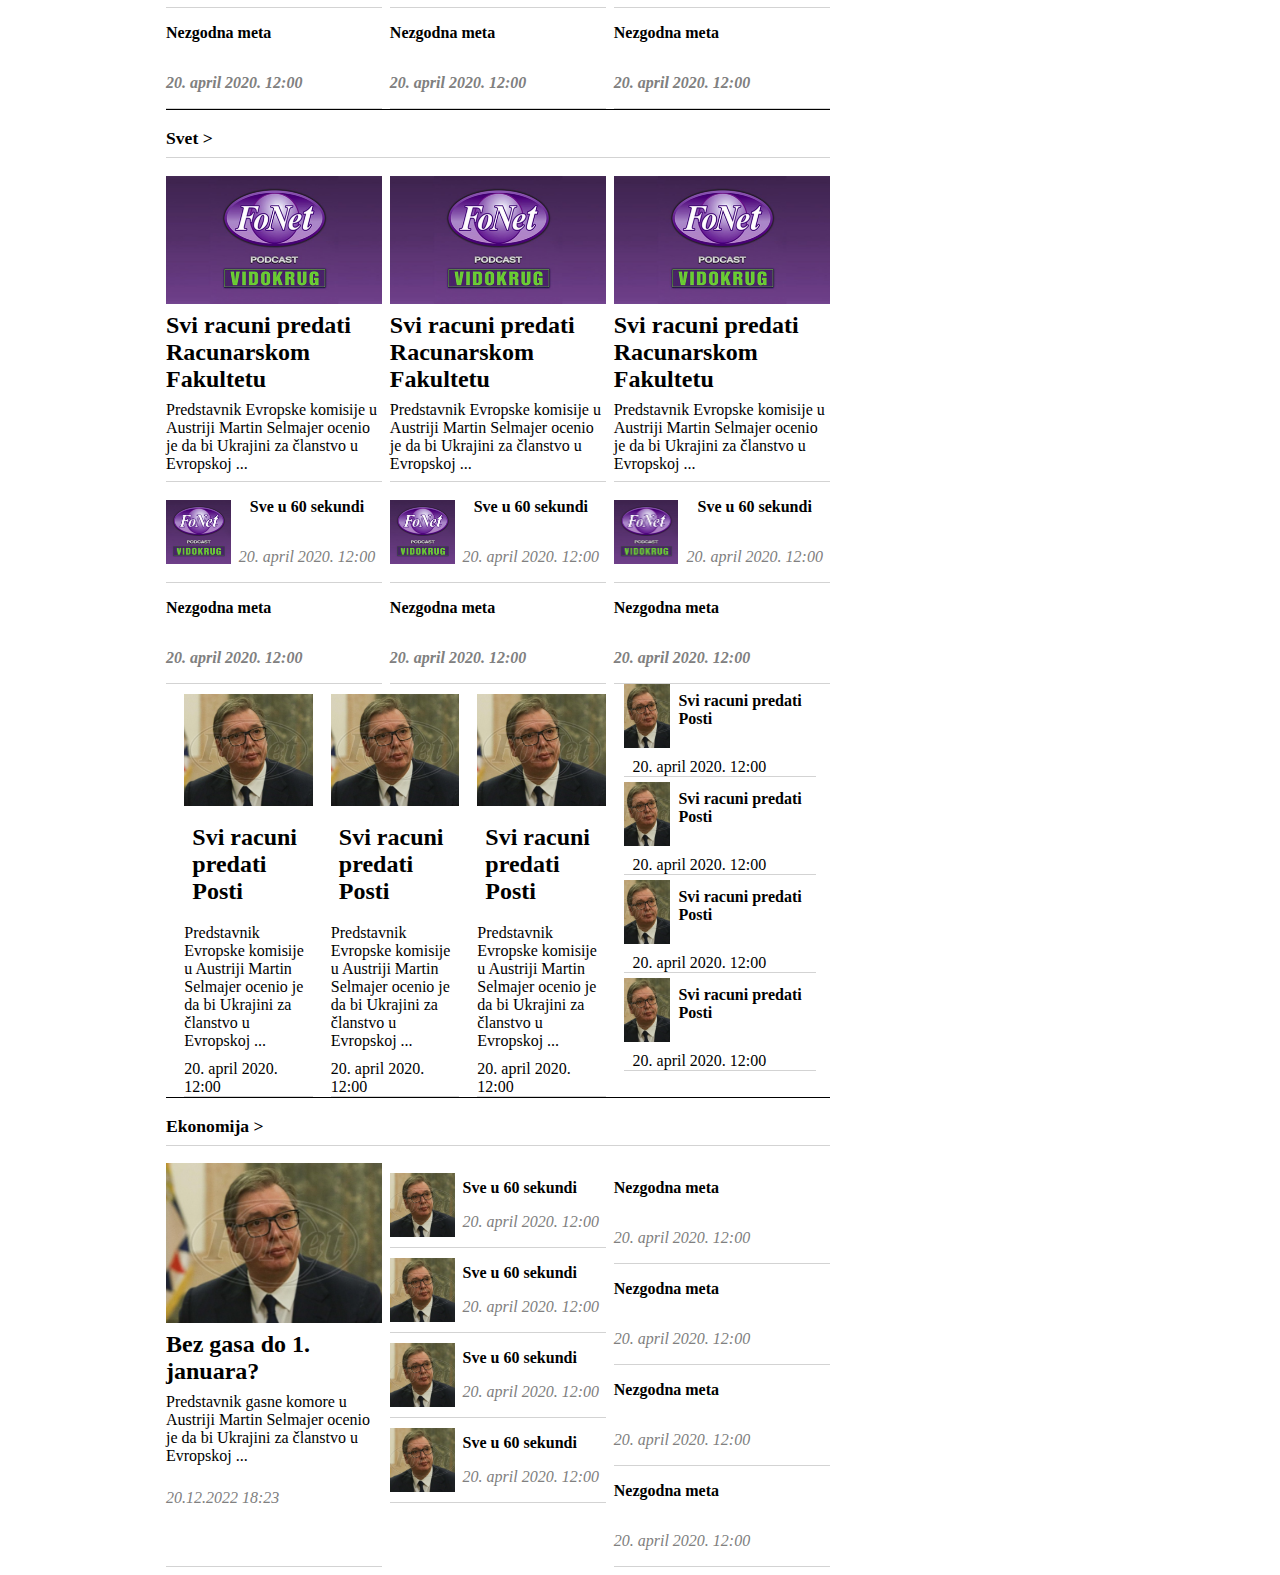
==== commit c0cc79e2: "ekonomija done" ====
--- a/index.html
+++ b/index.html
@@ -490,6 +490,192 @@
         </div>
         
         </div>
+        <div class="politika-wrapper">
+            
+            <div class="politika">
+                
+                <div class="politika-levo">
+                    <div class="politika-tri">
+                        <div class="politika-tri-vest">
+                            <div class="politika-tri-vest-slika">
+    
+                            </div>
+                            <div class="politika-tri-vest-naslov">
+                                Svi racuni predati Posti
+                            </div>
+                            <div class="politika-tri-vest-tekst">
+                                Predstavnik Evropske komisije u Austriji Martin Selmajer ocenio je da bi Ukrajini za članstvo u Evropskoj ...
+                            </div>
+                            <div class="politika-tri-vest-datum">
+                                20. april 2020.  12:00
+                            </div>
+                        </div>
+                        <div class="politika-tri-vest">
+                            <div class="politika-tri-vest-slika">
+    
+                            </div>
+                            <div class="politika-tri-vest-naslov">
+                                Svi racuni predati Posti
+                            </div>
+                            <div class="politika-tri-vest-tekst">
+                                Predstavnik Evropske komisije u Austriji Martin Selmajer ocenio je da bi Ukrajini za članstvo u Evropskoj ...
+                            </div>
+                            <div class="politika-tri-vest-datum">
+                                20. april 2020.  12:00
+                            </div>
+                        </div>
+                        <div class="politika-tri-vest">
+                            <div class="politika-tri-vest-slika">
+    
+                            </div>
+                            <div class="politika-tri-vest-naslov">
+                                Svi racuni predati Posti
+                            </div>
+                            <div class="politika-tri-vest-tekst">
+                                Predstavnik Evropske komisije u Austriji Martin Selmajer ocenio je da bi Ukrajini za članstvo u Evropskoj ...
+                            </div>
+                            <div class="politika-tri-vest-datum">
+                                20. april 2020.  12:00
+                            </div>
+                        </div>
+                    </div>
+    
+                </div>
+                <div class="politika-desno">
+                <div class="politika-cetiri-vest">
+                    <div class="cetiri-wrapper">
+                        <div class="politika-cetiri-vest-slika">
+    
+                        </div>
+                        <div class="politika-cetiri-vest-naslov">
+                            Svi racuni predati Posti
+                        </div>
+                    </div>
+                        <div class="politika-cetiri-vest-datum">
+                            20. april 2020.  12:00
+                        </div>
+                </div>
+                <div class="politika-cetiri-vest">
+                    <div class="cetiri-wrapper">
+                        <div class="politika-cetiri-vest-slika">
+    
+                        </div>
+                        <div class="politika-cetiri-vest-naslov">
+                            Svi racuni predati Posti
+                        </div>
+                    </div>
+                        <div class="politika-cetiri-vest-datum">
+                            20. april 2020.  12:00
+                        </div>
+                </div>
+                <div class="politika-cetiri-vest">
+                    <div class="cetiri-wrapper">
+                        <div class="politika-cetiri-vest-slika">
+    
+                        </div>
+                        <div class="politika-cetiri-vest-naslov">
+                            Svi racuni predati Posti
+                        </div>
+                    </div>
+                        <div class="politika-cetiri-vest-datum">
+                            20. april 2020.  12:00
+                        </div>
+                </div>
+            
+                <div class="politika-cetiri-vest">
+                    <div class="cetiri-wrapper">
+                        <div class="politika-cetiri-vest-slika">
+    
+                        </div>
+                        <div class="politika-cetiri-vest-naslov">
+                            Svi racuni predati Posti
+                        </div>
+                    </div>
+                        <div class="politika-cetiri-vest-datum">
+                            20. april 2020.  12:00
+                        </div>
+                </div>
+                </div>
+            </div>
+        </div>
+    <div class="eko-wrapper">
+        <div class="eko">
+            <div class="breadcrumb">
+                <p>Ekonomija ></p>
+            </div>
+            <div class="eko-content">
+                <div class="eko-vest-glavna">
+                    <div class="eko-vest-glavna-slika">
+                    
+                    </div>
+                    <div class="eko-vest-glavna-naslov">
+                        Bez gasa do 1. januara?
+                    </div>
+                    <div class="eko-vest-glavna-tekst">
+                        Predstavnik gasne komore u Austriji Martin Selmajer ocenio je da bi Ukrajini za članstvo u Evropskoj ...
+                    </div>
+                    <p class="datum-p"> 20.12.2022 18:23</p>
+                </div>
+                <div class="eko-vest-sekundarna-kolona">
+                    <div class="eko-vest-sekundarna">
+                        <div class="eko-vest-sekundarna-slika">
+
+                        </div>
+                        <div class="eko-vest-sekundarna-naslov">
+                            <p class="naslov-p">Sve u 60 sekundi</p>
+                            <p class="datum-p">20. april 2020.  12:00</p>
+                        </div>
+                    </div>
+                    <div class="eko-vest-sekundarna">
+                        <div class="eko-vest-sekundarna-slika">
+
+                        </div>
+                        <div class="eko-vest-sekundarna-naslov">
+                            <p class="naslov-p">Sve u 60 sekundi</p>
+                            <p class="datum-p">20. april 2020.  12:00</p>
+                        </div>
+                    </div>
+                    <div class="eko-vest-sekundarna">
+                        <div class="eko-vest-sekundarna-slika">
+
+                        </div>
+                        <div class="eko-vest-sekundarna-naslov">
+                            <p class="naslov-p">Sve u 60 sekundi</p>
+                            <p class="datum-p">20. april 2020.  12:00</p>
+                        </div>
+                    </div>
+                    <div class="eko-vest-sekundarna">
+                        <div class="eko-vest-sekundarna-slika">
+
+                        </div>
+                        <div class="eko-vest-sekundarna-naslov">
+                            <p class="naslov-p">Sve u 60 sekundi</p>
+                            <p class="datum-p">20. april 2020.  12:00</p>
+                        </div>
+                    </div>
+                    
+                </div>
+                <div class="eko-vest-treca-kolona">
+                    <div class="eko-vest-treca">
+                        <p class="naslov-p">Nezgodna meta</p>
+                        <p class="datum-p">20. april 2020.  12:00</p>
+                    </div>
+                    <div class="eko-vest-treca">
+                        <p class="naslov-p">Nezgodna meta</p>
+                        <p class="datum-p">20. april 2020.  12:00</p>
+                    </div>
+                    <div class="eko-vest-treca">
+                        <p class="naslov-p">Nezgodna meta</p>
+                        <p class="datum-p">20. april 2020.  12:00</p>
+                    </div>
+                    <div class="eko-vest-treca">
+                        <p class="naslov-p">Nezgodna meta</p>
+                        <p class="datum-p">20. april 2020.  12:00</p>
+                    </div>
+                </div>
+            </div>
+        </div>
+    </div>
     </div>
 
     
--- a/css/style.css
+++ b/css/style.css
@@ -422,6 +422,8 @@
     font-size: 1.1rem;
     font-weight: 600;
     color: black;
+    border-bottom: 1px solid lightgray;
+    padding-bottom: 0.5rem;
 }
 
 .produkcija-tri-kolone-vest {
@@ -535,5 +537,97 @@
     height: 4rem;
 }
 
-
-
+.eko-wrapper {
+    display:flex;
+    width: 75%;
+    margin: 0 auto;
+}
+
+.eko {
+    display:flex;
+    flex-basis: 70%;
+    flex-direction: column;
+    border-top: 1px solid black;
+}
+
+.eko-content {
+    display:flex;
+    gap: 0.5rem;
+}
+
+.eko-vest-glavna {
+    flex-direction: column;
+    flex-basis: 33%;
+    border-bottom: 1px solid lightgray;
+}
+
+.eko-vest-glavna-slika {
+    background-image: url('../slike/glavna-vest.png');
+    background-repeat: no-repeat;
+    background-size:cover;
+    background-position: center;
+    flex-basis: 100%;
+    height: 10rem !important;
+}
+.eko-vest-glavna-naslov {
+    font-size: 1.5rem;
+    font-weight: 600;
+    padding-top: 0.5rem;
+    padding-bottom: 0.5rem;
+    text-align: left;
+    
+}
+
+.eko-vest-glavna-tekst {
+    padding-bottom: 0.5rem;
+    text-align: left;
+}
+
+.eko-vest-sekundarna-kolona {
+    display:flex;
+    flex-direction: column;
+    flex-basis: 33%;
+    
+}
+
+.eko-vest-sekundarna {
+    display:flex;
+    flex-direction: row;
+    align-items:center;
+    gap: 0.5rem;
+    border-bottom: 1px solid lightgray;
+}
+
+.eko-vest-sekundarna-slika {
+    background-image: url('../slike/glavna-vest.png');
+    background-repeat: no-repeat;
+    background-size:cover;
+    background-position: center;
+    width:100%;
+    flex-basis: 30%;
+    height: 4rem;
+   
+}
+
+.eko-vest-treca-kolona {
+    display:flex;
+    flex-direction: column;
+    flex-basis: 33%;
+}
+
+.naslov-p {
+    font-size: 1rem;
+    font-weight: 600;
+    text-align: left;
+}
+
+.eko-vest-treca {
+    display:flex;
+    flex-direction: column;
+    border-bottom: 1px solid lightgray;
+    
+}
+
+
+
+
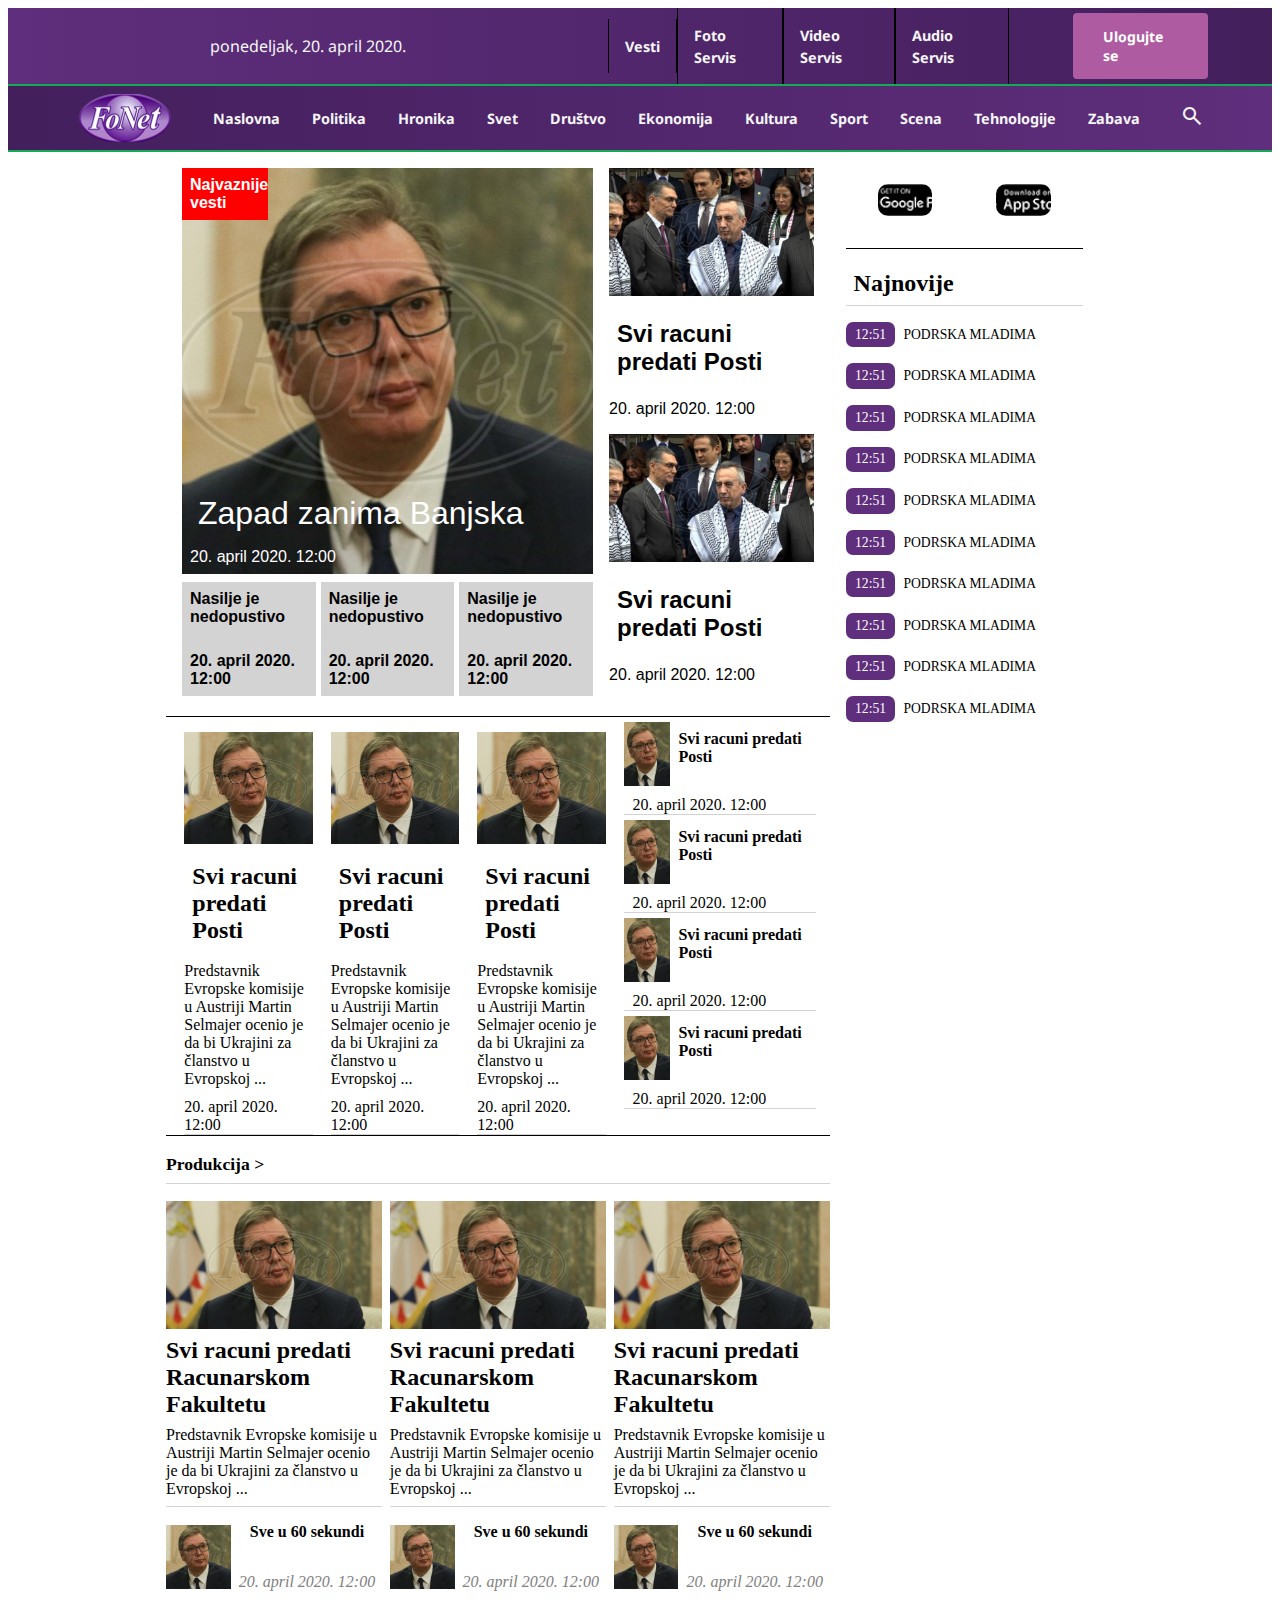
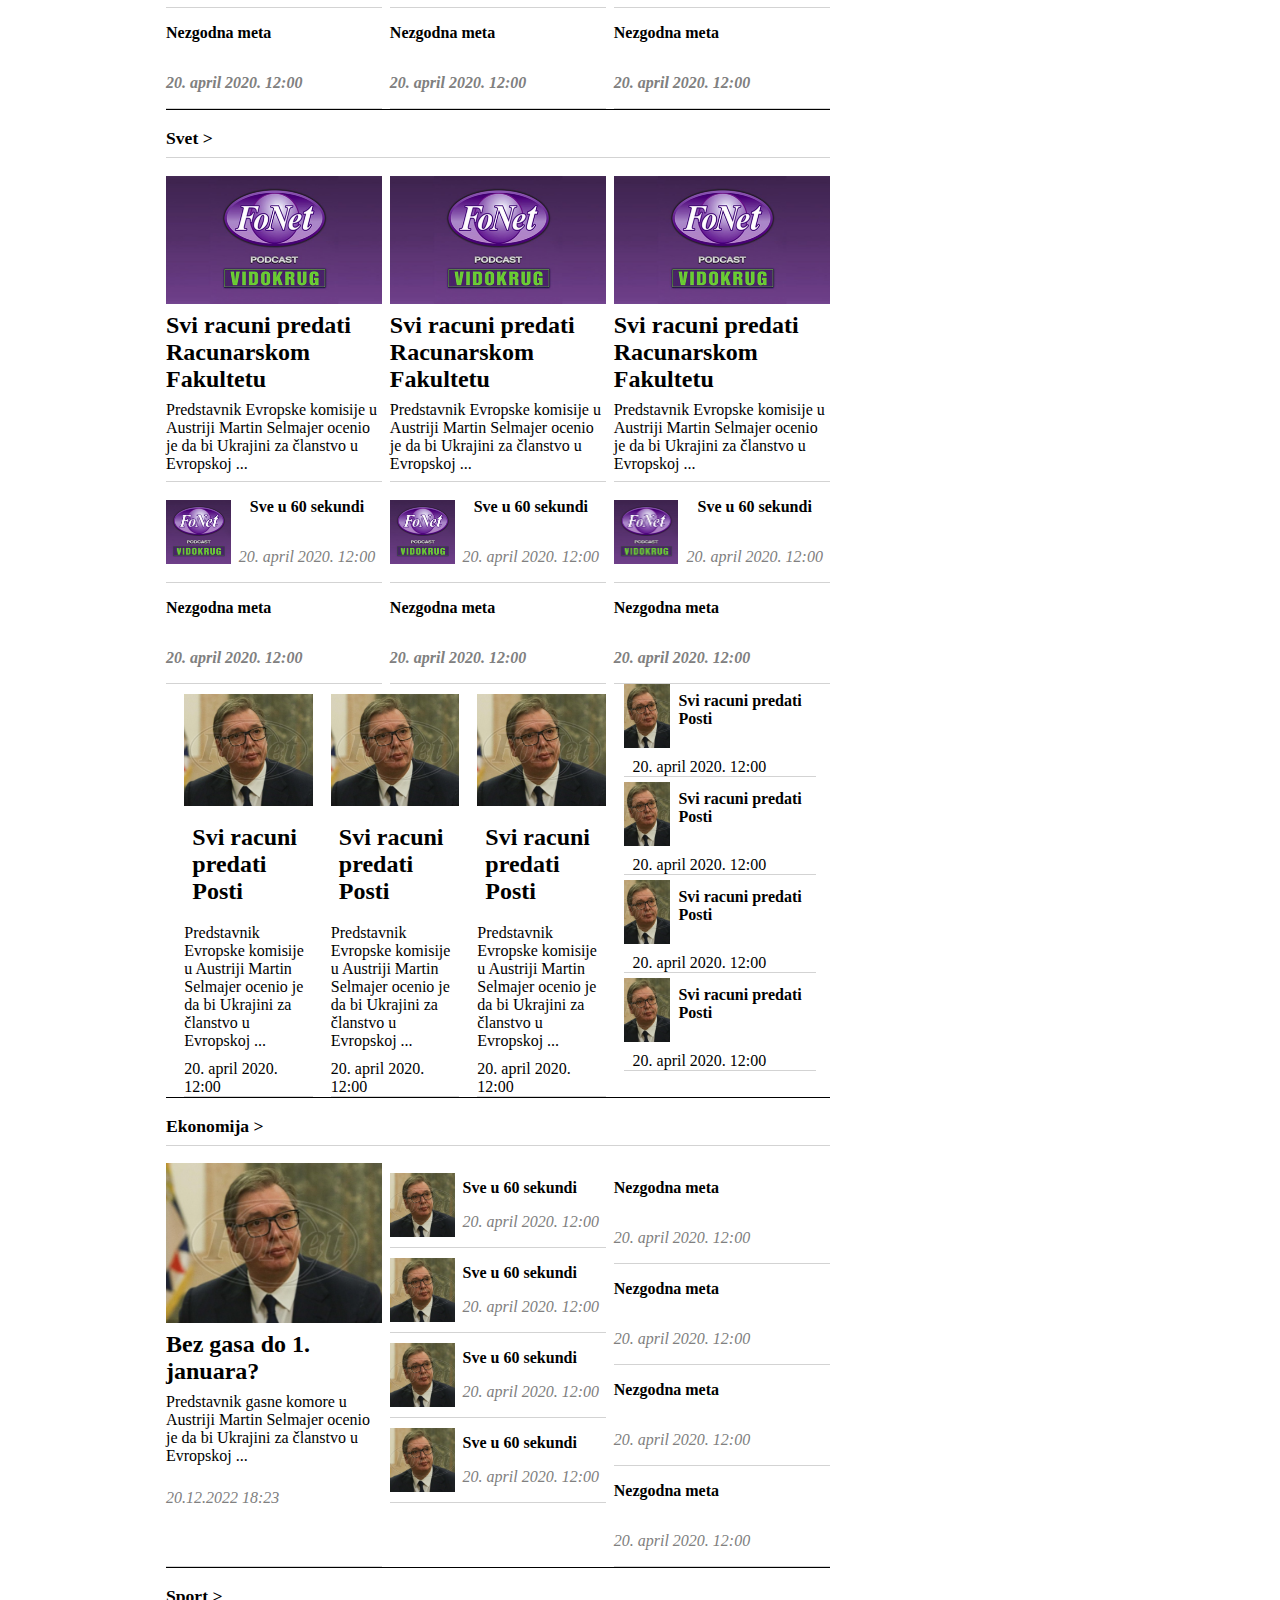
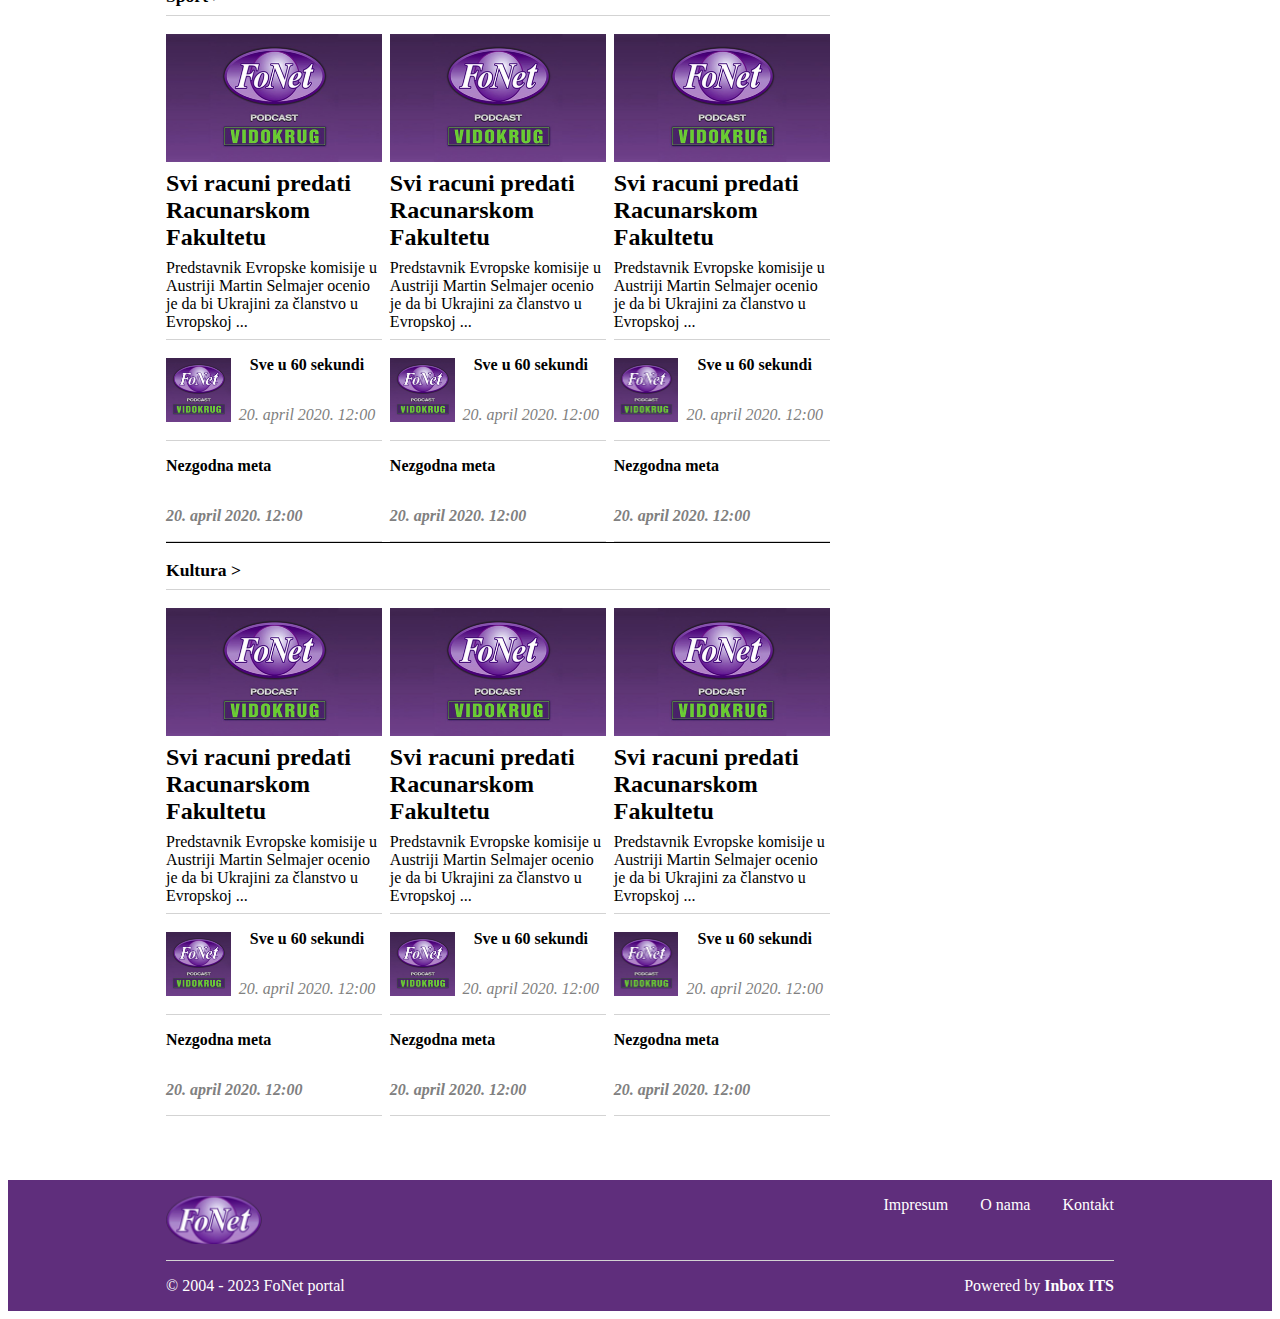
==== commit 4eca7bac: "politika page semi-done" ====
--- a/index.html
+++ b/index.html
@@ -676,6 +676,230 @@
             </div>
         </div>
     </div>
+    <div class="produkcija-wrapper">
+        <div class="produkcija">
+            <div class="breadcrumb">
+                <p>Sport ></p>
+            </div>
+            <div class="produkcija-content">
+                <div class="produkcija-tri-kolone-vest">
+                    <div class="produkcija-vest-glavna">
+                        <div class="svet-produkcija-vest-glavna-slika">
+                        
+                        </div>
+                        <div class="produkcija-vest-glavna-naslov">
+                            Svi racuni predati Racunarskom Fakultetu
+                        </div>
+                        <div class="produkcija-vest-glavna-tekst">
+                            Predstavnik Evropske komisije u Austriji Martin Selmajer ocenio je da bi Ukrajini za članstvo u Evropskoj ...
+                        </div>
+                    </div>
+                    <div class="produkcija-vest-sekundarna">
+                        <div class="svet-produkcija-vest-sekundarna-slika">
+    
+                        </div>
+                        <div class="produkcija-vest-sekundarna-naslov">
+                            <p class="naslov-p">Sve u 60 sekundi</p>
+                            <p class="datum-p">20. april 2020.  12:00</p>
+                        </div>  
+    
+                    </div>
+                    <div class="produkcija-vest-treca">
+                        <p>Nezgodna meta</p>
+                        <p class="datum-p">20. april 2020.  12:00</p>
+                    
+                    
+                    </div>
+    
+                </div>
+                <div class="produkcija-tri-kolone-vest">
+                    <div class="produkcija-vest-glavna">
+                        <div class="svet-produkcija-vest-glavna-slika">
+                        
+                        </div>
+                        <div class="produkcija-vest-glavna-naslov">
+                            Svi racuni predati Racunarskom Fakultetu
+                        </div>
+                        <div class="produkcija-vest-glavna-tekst">
+                            Predstavnik Evropske komisije u Austriji Martin Selmajer ocenio je da bi Ukrajini za članstvo u Evropskoj ...
+                        </div>
+                    </div>
+                    <div class="produkcija-vest-sekundarna">
+                        <div class="svet-produkcija-vest-sekundarna-slika">
+    
+                        </div>
+                        <div class="produkcija-vest-sekundarna-naslov">
+                            <p class="naslov-p">Sve u 60 sekundi</p>
+                            <p class="datum-p">20. april 2020.  12:00</p>
+                        </div>  
+    
+                    </div>
+                    <div class="produkcija-vest-treca">
+                        <p>Nezgodna meta</p>
+                        <p class="datum-p">20. april 2020.  12:00</p>
+                    
+                    
+                    </div>
+    
+                </div>
+                <div class="produkcija-tri-kolone-vest">
+                    <div class="produkcija-vest-glavna">
+                        <div class="svet-produkcija-vest-glavna-slika">
+                        
+                        </div>
+                        <div class="produkcija-vest-glavna-naslov">
+                            Svi racuni predati Racunarskom Fakultetu
+                        </div>
+                        <div class="produkcija-vest-glavna-tekst">
+                            Predstavnik Evropske komisije u Austriji Martin Selmajer ocenio je da bi Ukrajini za članstvo u Evropskoj ...
+                        </div>
+                    </div>
+                    <div class="produkcija-vest-sekundarna">
+                        <div class="svet-produkcija-vest-sekundarna-slika">
+    
+                        </div>
+                        <div class="produkcija-vest-sekundarna-naslov">
+                            <p class="naslov-p">Sve u 60 sekundi</p>
+                            <p class="datum-p">20. april 2020.  12:00</p>
+                        </div>  
+    
+                    </div>
+                    <div class="produkcija-vest-treca">
+                        <p>Nezgodna meta</p>
+                        <p class="datum-p">20. april 2020.  12:00</p>
+                    
+                    
+                    </div>
+    
+                </div>
+            </div>
+        </div>
+        
+        </div>
+        <div class="produkcija-wrapper">
+            <div class="produkcija">
+                <div class="breadcrumb">
+                    <p>Kultura ></p>
+                </div>
+                <div class="produkcija-content">
+                    <div class="produkcija-tri-kolone-vest">
+                        <div class="produkcija-vest-glavna">
+                            <div class="svet-produkcija-vest-glavna-slika">
+                            
+                            </div>
+                            <div class="produkcija-vest-glavna-naslov">
+                                Svi racuni predati Racunarskom Fakultetu
+                            </div>
+                            <div class="produkcija-vest-glavna-tekst">
+                                Predstavnik Evropske komisije u Austriji Martin Selmajer ocenio je da bi Ukrajini za članstvo u Evropskoj ...
+                            </div>
+                        </div>
+                        <div class="produkcija-vest-sekundarna">
+                            <div class="svet-produkcija-vest-sekundarna-slika">
+        
+                            </div>
+                            <div class="produkcija-vest-sekundarna-naslov">
+                                <p class="naslov-p">Sve u 60 sekundi</p>
+                                <p class="datum-p">20. april 2020.  12:00</p>
+                            </div>  
+        
+                        </div>
+                        <div class="produkcija-vest-treca">
+                            <p>Nezgodna meta</p>
+                            <p class="datum-p">20. april 2020.  12:00</p>
+                        
+                        
+                        </div>
+        
+                    </div>
+                    <div class="produkcija-tri-kolone-vest">
+                        <div class="produkcija-vest-glavna">
+                            <div class="svet-produkcija-vest-glavna-slika">
+                            
+                            </div>
+                            <div class="produkcija-vest-glavna-naslov">
+                                Svi racuni predati Racunarskom Fakultetu
+                            </div>
+                            <div class="produkcija-vest-glavna-tekst">
+                                Predstavnik Evropske komisije u Austriji Martin Selmajer ocenio je da bi Ukrajini za članstvo u Evropskoj ...
+                            </div>
+                        </div>
+                        <div class="produkcija-vest-sekundarna">
+                            <div class="svet-produkcija-vest-sekundarna-slika">
+        
+                            </div>
+                            <div class="produkcija-vest-sekundarna-naslov">
+                                <p class="naslov-p">Sve u 60 sekundi</p>
+                                <p class="datum-p">20. april 2020.  12:00</p>
+                            </div>  
+        
+                        </div>
+                        <div class="produkcija-vest-treca">
+                            <p>Nezgodna meta</p>
+                            <p class="datum-p">20. april 2020.  12:00</p>
+                        
+                        
+                        </div>
+        
+                    </div>
+                    <div class="produkcija-tri-kolone-vest">
+                        <div class="produkcija-vest-glavna">
+                            <div class="svet-produkcija-vest-glavna-slika">
+                            
+                            </div>
+                            <div class="produkcija-vest-glavna-naslov">
+                                Svi racuni predati Racunarskom Fakultetu
+                            </div>
+                            <div class="produkcija-vest-glavna-tekst">
+                                Predstavnik Evropske komisije u Austriji Martin Selmajer ocenio je da bi Ukrajini za članstvo u Evropskoj ...
+                            </div>
+                        </div>
+                        <div class="produkcija-vest-sekundarna">
+                            <div class="svet-produkcija-vest-sekundarna-slika">
+        
+                            </div>
+                            <div class="produkcija-vest-sekundarna-naslov">
+                                <p class="naslov-p">Sve u 60 sekundi</p>
+                                <p class="datum-p">20. april 2020.  12:00</p>
+                            </div>  
+        
+                        </div>
+                        <div class="produkcija-vest-treca">
+                            <p>Nezgodna meta</p>
+                            <p class="datum-p">20. april 2020.  12:00</p>
+                        
+                        
+                        </div>
+        
+                    </div>
+                </div>
+            </div>
+            
+            </div>
+            <div class="footer">
+                <div class="footer-gore">
+                    <div class="footer-logo">
+
+                    </div>
+                    <div class="footer-linkovi">
+                        <a href="#">Impresum</a>
+                        <a href="#">O nama</a>
+                        <a href="#">Kontakt</a>
+                    </div>
+
+                </div>
+                <div class="footer-dole">
+                    <div class="copyright">
+                        © 2004 - 2023 FoNet portal
+                    </div>
+                    <div class="powered">
+                        Powered by <strong>Inbox ITS</strong>
+                    </div>
+                </div>
+            </div>
+    
+    
+    
     </div>
 
     
--- a/css/style.css
+++ b/css/style.css
@@ -1,5 +1,5 @@
 .container {
-    margin: 0 auto
+    margin: 0 auto;
 }
 
 .top {
@@ -628,6 +628,107 @@
     
 }
 
-
-
-
+.footer {
+    background-color:#5F2E7C;
+    color: white;
+    display:flex;
+    flex-direction: column;
+    align-items: center;
+    margin-top: 4rem;
+    
+}
+
+.footer-gore {
+    display:flex;
+    justify-content: space-between;
+    width: 75%;
+    border-bottom: 1px solid lightgray;
+    padding-bottom: 1rem;
+    padding-top: 1rem;
+}
+
+.footer-dole {
+    display:flex;
+    justify-content: space-between;
+    width: 75%;
+    padding-top: 1rem;
+    padding-bottom: 1rem;
+}
+
+.footer-logo {
+    background-image: url('../slike/logo.png');
+    background-repeat: no-repeat;
+    background-size:cover;
+    background-position: center;
+    width: 6rem;
+    height: 3rem;
+}
+
+.footer-linkovi {
+    display:flex;
+    gap: 2rem;
+}
+
+.footer-linkovi a {
+    text-decoration: none;
+    color: white;
+}
+
+.politika-stranica-wrapper {
+    margin: 0 auto;
+    display:flex;
+    width: 75%;
+
+}
+
+.politika-stranica-levo {
+    display:flex;
+    flex-direction: column;
+    flex-basis: 70%;
+    gap: 1rem;
+}
+
+.politika-stranica-desno {
+    display:flex;
+    flex-direction: column;
+    flex-basis: 30%;
+    gap: 1rem;
+}
+
+.politika-stranica-vest {
+    display:flex;
+    gap: 1rem;
+    
+}
+
+.politika-stranica-vest-slika {
+    background-image: url('../slike/glavna-vest.png');
+    background-repeat: no-repeat;
+    background-size:cover;
+    background-position: center;
+    width:100%;
+    flex-basis: 34%;
+    height: 100%;
+}
+
+.politika-stranica-vest-ostalo {
+    display:flex;
+    flex-direction: column;
+    font-size: 1.1rem;
+    padding: 0.5rem;
+    flex-basis: 65%;
+    text-align: left;
+    border-bottom: 1px solid lightgray;
+}
+
+.politika-stranica-vest-naslov {
+    font-size: 1.5rem;
+    font-weight: 600;
+    padding-bottom: 0.5rem;
+}
+
+
+
+
+
+
